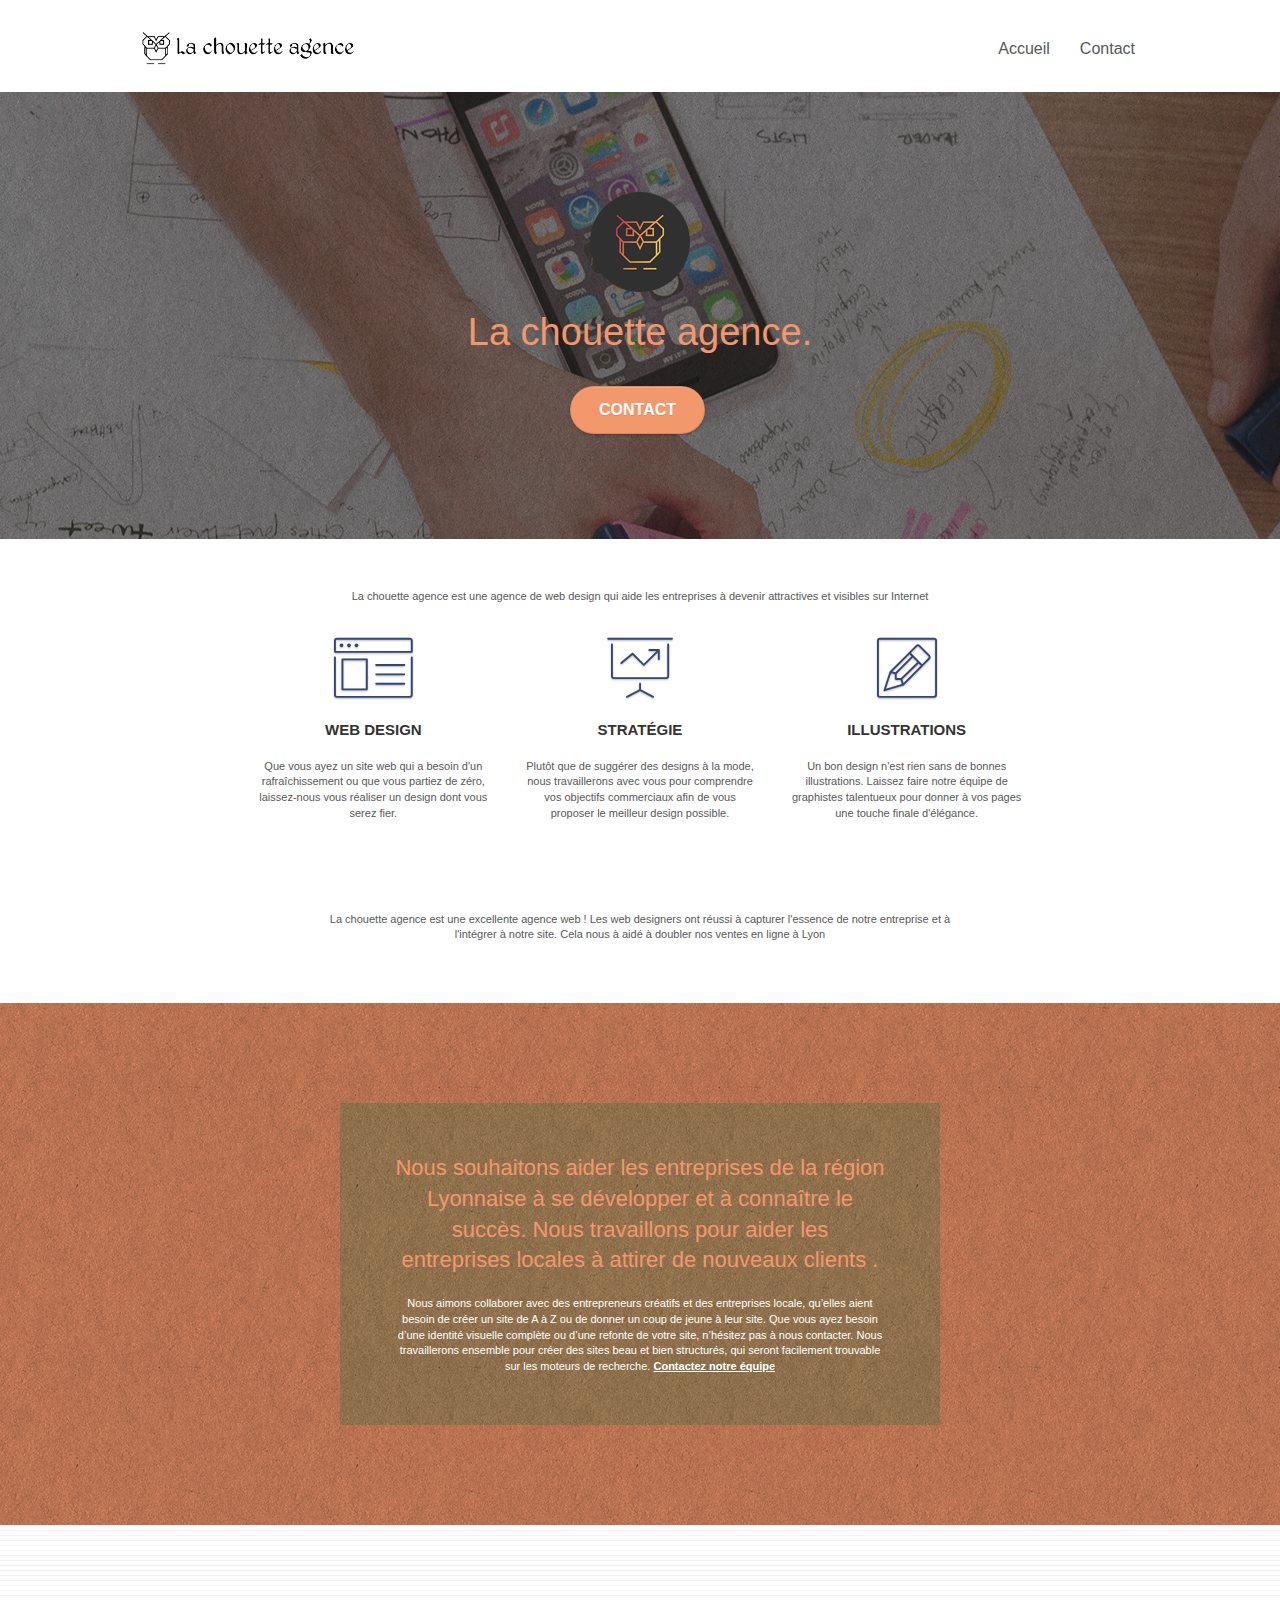
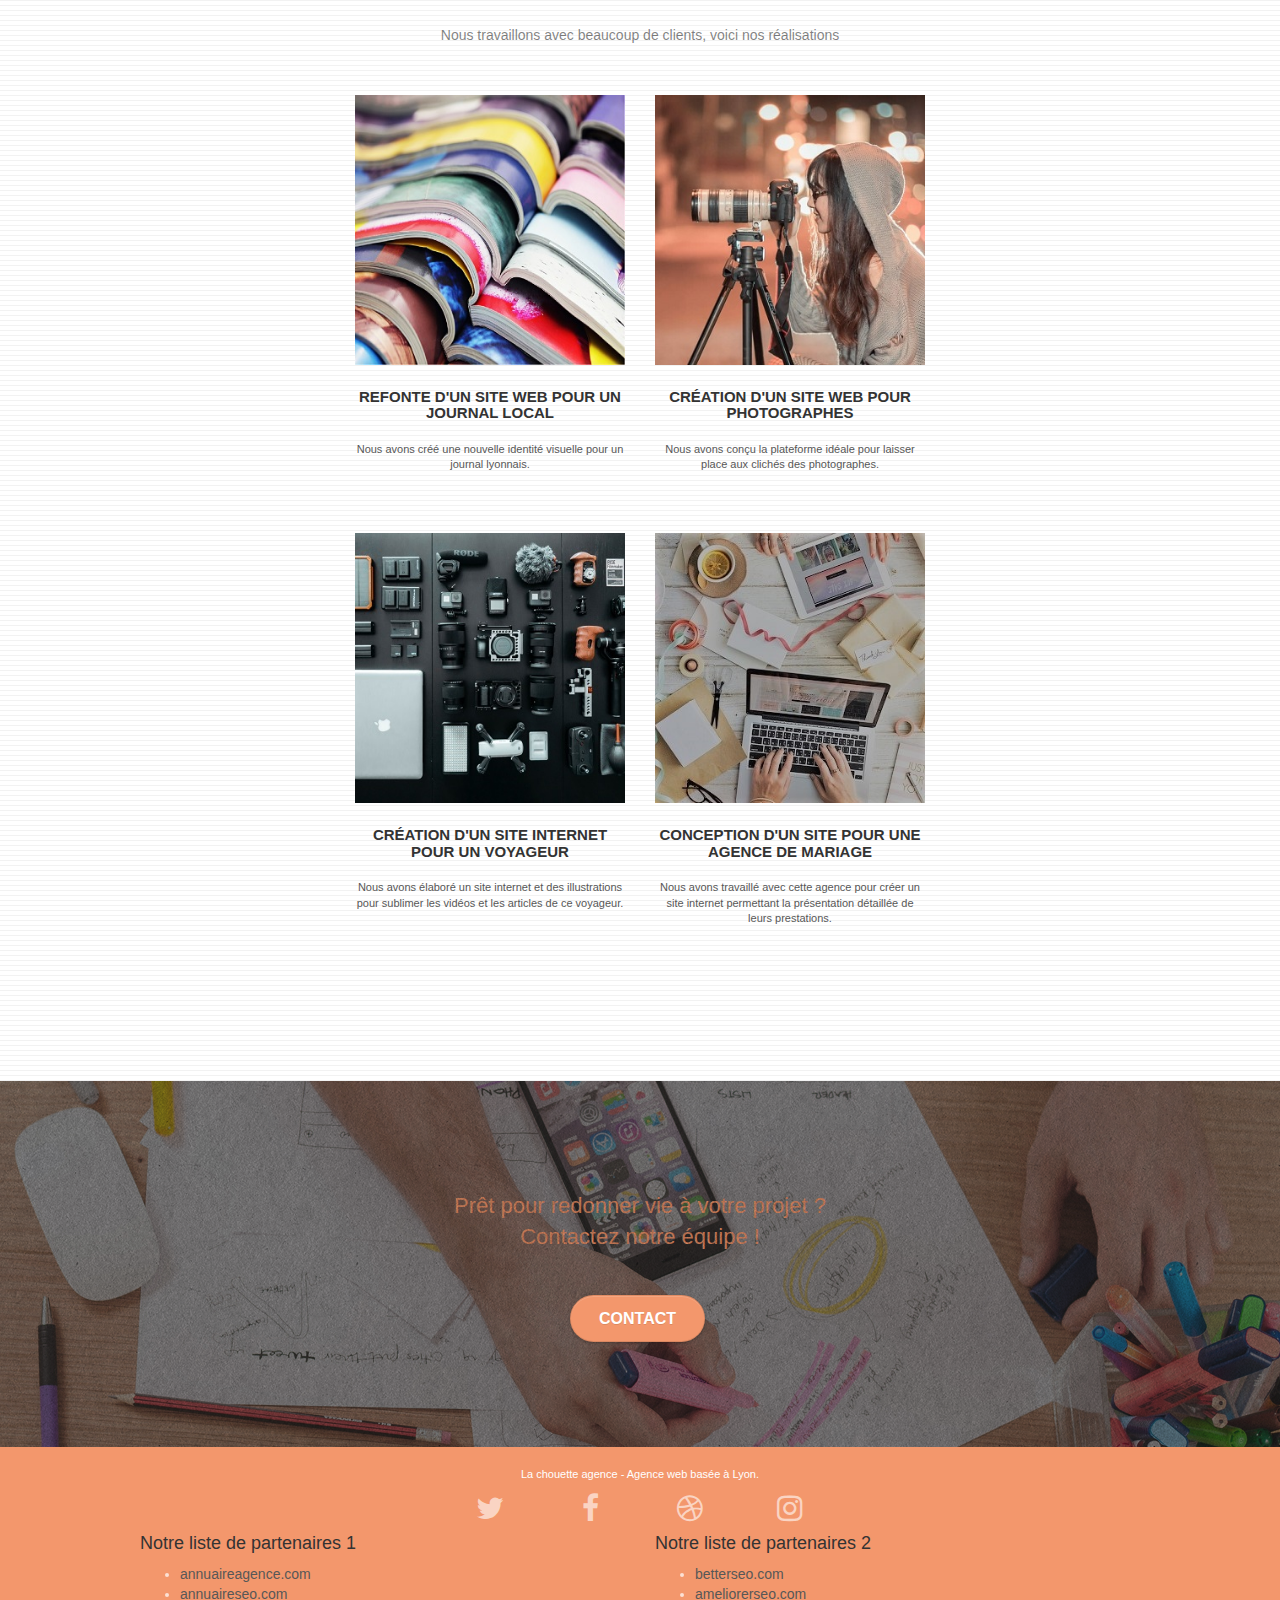
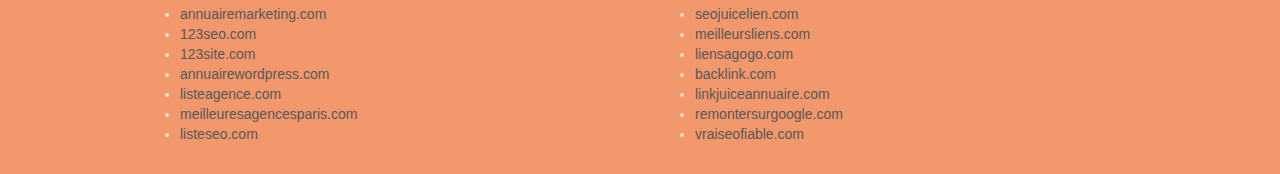
==== index.html @ ef8af29b "amelioration SEO balises + ajout liste améliorations" ====
<!doctype html>
<html lang="fr">
<head>
    <title>La Chouette Agence</title>
    <meta name="description" content="Un bon design n'est rien sans de bonnes illustrations. Laissez faire notre équipe de graphistes talentueux pour donner à vos pages une touche finale d'élégance.">
    <meta charset="utf-8">
    <meta name="keywords" content="seo, google, site web, site internet, agence design paris, agence design, agence design,agence design,agence design,agence design,agence design,agence design,agence design,agence design">
    
    <meta name="viewport" content="width=device-width, initial-scale=1.0, viewport-fit=cover">
    <link rel="shortcut icon" type="image/png" href="favicon.jpg">
    
	<script src="./js/jquery-2.1.0.js"></script>
	<script src="./js/bootstrap.js"></script>
	<script src="./js/blocs.js"></script>
	<script src="./js/jquery.touchSwipe.js" defer></script>
	<script src="./js/gmaps.js"></script>
    
    <link rel="stylesheet" type="text/css" href="./css/bootstrap.css">
	<link rel="stylesheet" type="text/css" href="style.css">
	<link rel="stylesheet" type="text/css" href="./css/font-awesome.css">
	<link rel="stylesheet" type="text/css" href="./css/et-line.css">
        
<!-- Analytics -->
 
<!-- Analytics END -->
    
</head>
<body>
<!-- Principal conteneur -->
    <div class="page-container">
    
<!-- bloc-0 -->
       
        <header class="bloc bgc-white l-bloc" id="bloc-0">
	        <div class="container bloc-sm">
		        <nav class="navbar row">
			        <div class="navbar-header">
				        <a class="navbar-brand" href="index.html"><img src="img/la-chouette-agence.png" alt="logo et titre La Chouette Agence" height="40"/></a>
				        <button id="nav-toggle" type="button" class="ui-navbar-toggle navbar-toggle" data-toggle="collapse" data-target=".navbar-1">
					        <span class="sr-only">Toggle navigation</span><span class="icon-bar"></span><span class="icon-bar"></span><span class="icon-bar"></span>
                        </button>
			        </div>
			        <div class="collapse navbar-collapse navbar-1 special-dropdown-nav">
				        <ul class="site-navigation nav navbar-nav">
					        <li><a href="index.html">Accueil</a></li>
					        <li><a href="contact.html">Contact</a></li>
				        </ul>
			        </div>
		        </nav>
	        </div>
        </header>      
        
<!-- bloc-0 END -->

<!-- bloc-1-presentation -->
        <div class="bloc bgc-dark-slate-blue bg-banniere d-bloc bg-t-edge bloc-bg-texture texture-paper b-parallax">
	        <div class="container bloc-lg">
		        <div class="row tight-width-whitespace">
			        <div class="col-sm-12">
				        <img src="img/logo.png" class="center-block image-resize-mode" width="100" alt="La chouette agence logo" />
				        <h1 class="text-center hero-bloc-text tc-white ">La chouette agence.</h1>
				    <div class="text-center">
					    <a href="contact.html" class="btn btn-lg btn-clean btn-rd cta-hero btn-atomic-tangerine" id="cta-hero">Contact</a>
				    </div>
			        </div>
		        </div>
	        </div>
        </div>
<!-- bloc-1-presentation END -->

<!-- bloc-2-services -->
        <div class="bloc bgc-white l-bloc" id="bloc-2-services">
	        <div class="container bloc-md">
		        <div class="row">
			        <div class="col-sm-12 text-center">
				        <p>La chouette agence est une agence de web design qui aide les entreprises à devenir attractives et visibles sur Internet</p>
			        </div>
		        </div>
		        <div class="row voffset-lg med-width-whitespace">
			        <div class="col-sm-4">
				        <div class="text-center">
					        <span class="et-icon-browser sm-shadow icon-dark-slate-blue icons icon-lg"></span>
				        </div>
				            <h3 class="mg-md text-center">Web design</h3>
				            <p class="text-center ">Que vous ayez un site web qui a besoin d'un rafraîchissement ou que vous partiez de zéro, laissez-nous vous réaliser un design dont vous serez fier.</p>
			        </div>
			        <div class="col-sm-4">
				        <div class="text-center">
					        <span class="et-icon-presentation sm-shadow icon-dark-slate-blue icons icon-lg"></span>
				        </div>
				            <h3 class="mg-md text-center">Stratégie</h3>
				            <p class="text-center ">Plutôt que de suggérer des designs à la mode, nous travaillerons avec vous pour comprendre vos objectifs commerciaux afin de vous proposer le meilleur design possible.</p>
			        </div>
			        <div class="col-sm-4">
				        <div class="text-center">
					        <span class="et-icon-edit sm-shadow icon-dark-slate-blue icons icon-lg"></span>
				        </div>
				        <h3 class="mg-md text-center">Illustrations</h3>
				            <p class="text-center ">Un bon design n'est rien sans de bonnes illustrations. Laissez faire notre équipe de graphistes talentueux pour donner à vos pages une touche finale d'élégance.</p>
			        </div>
		        </div>
		        <div class="row voffset-lg voffset">
			        <div class="col-xs-12 col-md-8 col-md-offset-2 text-center">
				        <p>La chouette agence est une excellente agence web ! Les web designers ont réussi à capturer l'essence de notre entreprise et à l'intégrer à notre site. Cela nous à aidé à doubler nos ventes en ligne à Lyon</p>
			        </div>
		        </div>
	        </div>
        </div>
<!-- bloc-2-services END -->

<!-- bloc-3-what-i-do -->
        <div class="bloc tc-white bgc-atomic-tangerine bg-presentation d-bloc bloc-bg-texture texture-paper b-parallax">
	        <div class="container bloc-lg">
		        <div class="row tight-width-whitespace black-background">
			        <div class="col-sm-12">
				        <h2 class="mg-md text-center tc-white">
					    Nous souhaitons aider les entreprises de la région Lyonnaise à se développer et à connaître le succès. Nous travaillons pour aider les entreprises locales à attirer de nouveaux clients .
				        </h2>
				        <p class="text-center white">
					    Nous aimons collaborer avec des entrepreneurs créatifs et des entreprises locale, qu’elles aient besoin de créer un site de A à Z ou de donner un coup de jeune à leur site. Que vous ayez besoin d’une identité visuelle complète ou d’une refonte de votre site, n’hésitez pas à nous contacter. Nous travaillerons ensemble pour créer des sites beau et bien structurés, qui seront facilement trouvable sur les moteurs de recherche. <a class="ltc-white bold-link" href="contact.html">Contactez notre équipe</a>
				        </p>
			        </div>
		        </div>
	        </div>
        </div>
<!-- bloc-3-what-i-do END -->

<!-- bloc-4-portfolio -->
        <div class="bloc bgc-white bg-lines-h2-bg bg-repeat l-bloc">
	        <div class="container bloc-lg">
		        <div class="row">
			         <div class="col-sm-12 text-center">
				        Nous travaillons avec beaucoup de clients, voici nos réalisations
			            </div>
		        </div>
		        <div class="row tight-width-whitespace portfolio-row">
			        <div class="col-sm-6">
				        <a href="#" data-lightbox="img/1.jpg" data-gallery-id="gallery-1" data-caption="Refonte d'un site web pour un journal local" data-frame="snapshot-lb"><img src="img/1.jpg" alt="paris web design logo agence web meilleure agence et refonte site web journal" class="img-responsive portfolio-thumb" /></a>
				        <h3 class="mg-md text-center">Refonte d'un site web pour un journal local</h3>
				        <p class="text-center">Nous avons créé une nouvelle identité visuelle pour un journal lyonnais.</p>
			        </div>
			        <div class="col-sm-6">
				        <a href="#" data-lightbox="img/2.jpg" data-gallery-id="gallery-1" data-caption="Création d'un site web pour photographes" data-frame="snapshot-lb"><img src="img/2.jpg" class="img-responsive portfolio-thumb" alt="paris web design logo agence web meilleure agence, Création d'un site web pour photographes" /></a>
				        <h3 class="mg-md text-center">Création d'un site web pour photographes</h3>
				        <p class="text-center">Nous avons conçu la plateforme idéale pour laisser place aux clichés des photographes.</p>
			        </div>
		        </div>
		        <div class="row tight-width-whitespace portfolio-row">
			        <div class="col-sm-6">
				        <a href="#" data-lightbox="img/3.bmp" data-gallery-id="gallery-1" data-caption="Création d'un site internet pour un voyageur" data-frame="snapshot-lb"><img src="img/3.jpg" class="img-responsive portfolio-thumb" alt="paris web design logo agence web meilleure agence, Création d'un site web pour voyageur"/></a>
				        <h3 class="mg-md text-center">Création d'un site internet pour un voyageur</h3>
				        <p class="text-center">Nous avons élaboré un site internet et des illustrations pour sublimer les vidéos et les articles de ce voyageur.</p>
			        </div>
			        <div class="col-sm-6">
				        <a href="#" data-lightbox="img/4.bmp" data-gallery-id="gallery-1" data-caption="Conception d'un site pour une agence de mariage" data-frame="snapshot-lb"><img src="img/4.jpg" class="img-responsive portfolio-thumb" alt="paris web design logo agence web meilleure agence, Création d'un site web pour agence de mariage" /></a>
				        <h3 class="mg-md text-center">Conception d'un site pour une agence de mariage</h3>
				        <p class="text-center">Nous avons travaillé avec cette agence pour créer un site internet permettant la présentation détaillée de leurs prestations.</p>
			        </div>
		        </div>
	        </div>
        </div>
<!-- bloc-4-portfolio END -->

<!-- bloc-5-cta -->
        <div class="bloc bgc-dark-slate-blue bg-banniere d-bloc bloc-bg-texture texture-paper" id="bloc-5-cta">
	        <div class="container bloc-lg">
		        <div class="row">
			        <h2 class="mg-md text-center tc-white">Prêt pour redonner vie à votre projet ?<br>Contactez notre équipe !</h2>
			        <div class="col-sm-12 text-center">
				        <a href="page2.html" class="btn btn-atomic-tangerine btn-clean btn-rd btn-lg cta-hero">Contact</a>
			        </div>
		        </div>
	        </div>
        </div>
<!-- bloc-5-cta END -->

<!-- Footer - bloc-8 -->
        <footer class="bloc bgc-atomic-tangerine d-bloc" id="bloc-8">
            <div class="container bloc-sm">
                <div class="row">
                    <div class="col-sm-12">
                        <p class="text-center white">La chouette agence - Agence web basée à Lyon.</p>
                        <div class="row row-no-gutters social">
                            <div class="col-sm-3">
                                <div class="text-center">
                                    <a class="social" href="index.html"><span class="fa fa-twitter icon-md"></span></a>
                                </div>
                            </div>
                            <div class="col-sm-3">
                                <div class="text-center">
                                    <a class="social" href="index.html"><span class="fa fa-facebook icon-md"></span></a>
                                </div>
                            </div>
                            <div class="col-sm-3">
                                <div class="text-center">
                                    <a class="social" href="index.html"><span class="fa fa-dribbble icon-md"></span></a>
                                </div>
                            </div>
                            <div class="col-sm-3">
                                <div class="text-center">
                                <a class="social" href="index.html"><span class="fa fa-instagram icon-md"></span></a>
                                </div>
                            </div>
                        </div>
                        <div class="row">
                            <div class="col-sm-6">
                                <h4>Notre liste de partenaires 1</h4>
                                <ul>
                                    <li><a href="annuaireagence.com">annuaireagence.com</a></li>
                                    <li><a href="annuaireseo.com">annuaireseo.com</a></li>
                                    <li><a href="annuairemarketing.com">annuairemarketing.com</a></li>
                                    <li><a href="123seoture.com">123seo.com</a></li>
                                    <li><a href="123site.com">123site.com</a></li>
                                    <li><a href="annuairewordpress.com">annuairewordpress.com</a></li>
                                    <li><a href="listeagence.com">listeagence.com</a></li>
                                    <li><a href="meilleuresagencesparis.com">meilleuresagencesparis.com</a></li>
                                    <li><a href="listeseo.com">listeseo.com</a></li>
                                </ul>
                            </div>
                            <div class="col-sm-6">
                                <h4>Notre liste de partenaires 2</h4>
                                <ul>
                                    <li><a href="betterseo.com">betterseo.com</a></li>
                                    <li><a href="ameliorerseo.com">ameliorerseo.com</a></li>
                                    <li><a href="seojuicelien.com">seojuicelien.com</a></li>
                                    <li><a href="meilleursliens.com">meilleursliens.com</a></li>
                                    <li><a href="liensagogo.com">liensagogo.com</a></li>
                                    <li><a href="backlink.com">backlink.com</a></li>
                                    <li><a href="linkjuiceannuaire.com">linkjuiceannuaire.com</a></li>
                                    <li><a href="remontersurgoogle.com">remontersurgoogle.com</a></li>
                                    <li><a href="vraiseofiable.com">vraiseofiable.com</a></li>
                                </ul>
                            </div>
                        </div>
                    </div>
                </div>
            </div>
        </footer>
<!-- Footer - bloc-8 END -->

    </div>
<!-- Principal conteneur END -->
    

</body>
</html>
---- style.css ----
body {
    margin: 0;
    padding: 0;
    background: #FFF;
    overflow-x: scroll;
    -webkit-font-smoothing: antialiased;
    -moz-osx-font-smoothing: grayscale;
}

a .button {
    transition: all .3s ease-in-out;
    outline: none!important;
}

a:hover {
    text-decoration: none;
    cursor: pointer;
}

#page-loading-blocs-notifaction {
    position: fixed;
    top: 0;
    bottom: 0;
    width: 100%;
    z-index: 100000;
    background: #FFFFFF url("img/pageload-spinner.gif") no-repeat center center;
}

.bloc {
    width: 100%;
    clear: both;
    background: 50% 50% no-repeat;
    padding: 0 50px;
    -webkit-background-size: cover;
    -moz-background-size: cover;
    -o-background-size: cover;
    background-size: cover;
    position: relative;
}

.bloc .container {
    padding-left: 0;
    padding-right: 0;
}

.bloc-lg {
    padding: 100px 50px;
}

.bloc-md {
    padding: 50px;
}

.bloc-sm {
    padding: 20px 50px;
}

.bg-center,
.bg-l-edge,
.bg-r-edge,
.bg-t-edge,
.bg-b-edge,
.bg-tl-edge,
.bg-bl-edge,
.bg-tr-edge,
.bg-br-edge,
.bg-repeat {
    -webkit-background-size: auto!important;
    -moz-background-size: auto!important;
    -o-background-size: auto!important;
    background-size: auto!important;
}

.bg-repeat {
    background: repeat;
}

.bg-t-edge {
    background: top no-repeat;
}

.bloc-bg-texture::before {
    content: "";
    background-size: 2px 2px;
    position: absolute;
    top: 0;
    bottom: 0;
    left: 0;
    right: 0;
}

.texture-paper::before {
    background: url("img/texture-paper.png");
    background-size: 280px 280px;
}

.b-parallax {
    background-attachment: fixed;
}

.d-bloc {
    color: rgba(255, 255, 255, .7);
}

.d-bloc button:hover {
    color: rgba(255, 255, 255, .9);
}

.d-bloc .icon-round,
.d-bloc .icon-square,
.d-bloc .icon-rounded,
.d-bloc .icon-semi-rounded-a,
.d-bloc .icon-semi-rounded-b {
    border-color: rgba(255, 255, 255, .9);
}

.d-bloc .divider-h span {
    border-color: rgba(255, 255, 255, .2);
}

.d-bloc .a-btn,
.d-bloc .navbar a,
.d-bloc .navbar-brand,
.d-bloc a .icon-sm,
.d-bloc a .icon-md,
.d-bloc a .icon-lg,
.d-bloc a .icon-xl,
.d-bloc h1 a,
.d-bloc h2 a,
.d-bloc h3 a,
.d-bloc h4 a,
.d-bloc h5 a,
.d-bloc h6 a,
.d-bloc p a {
    color: rgba(255, 255, 255, .6);
}

.d-bloc .a-btn:hover,
.d-bloc .navbar a:hover,
.d-bloc .navbar-brand:hover,
.d-bloc a:hover .icon-sm,
.d-bloc a:hover .icon-md,
.d-bloc a:hover .icon-lg,
.d-bloc a:hover .icon-xl,
.d-bloc h1 a:hover,
.d-bloc h2 a:hover,
.d-bloc h3 a:hover,
.d-bloc h4 a:hover,
.d-bloc h5 a:hover,
.d-bloc h6 a:hover,
.d-bloc p a:hover {
    color: rgba(255, 255, 255, 1);
}

.d-bloc .navbar-toggle .icon-bar {
    background: rgba(255, 255, 255, 1);
}

.d-bloc .btn-wire,
.d-bloc .btn-wire:hover {
    color: rgba(255, 255, 255, 1);
    border-color: rgba(255, 255, 255, 1);
}

.d-bloc .panel {
    color: rgba(0, 0, 0, .5);
}

.d-bloc .panel button:hover {
    color: rgba(0, 0, 0, .7);
}

.d-bloc .panel icon {
    border-color: rgba(0, 0, 0, .7);
}

.d-bloc .panel .divider-h span {
    border-color: rgba(0, 0, 0, .1);
}

.d-bloc .panel .a-btn {
    color: rgba(0, 0, 0, .6);
}

.d-bloc .panel .a-btn:hover {
    color: rgba(0, 0, 0, 1);
}

.d-bloc .panel .btn-wire,
.d-bloc .panel .btn-wire:hover {
    color: rgba(0, 0, 0, .7);
    border-color: rgba(0, 0, 0, .3);
}

.d-bloc .panel,
.l-bloc {
    color: rgba(0, 0, 0, .5);
}

.d-bloc .panel button:hover,
.l-bloc button:hover {
    color: rgba(0, 0, 0, .7);
}

.l-bloc .icon-round,
.l-bloc .icon-square,
.l-bloc .icon-rounded,
.l-bloc .icon-semi-rounded-a,
.l-bloc .icon-semi-rounded-b {
    border-color: rgba(0, 0, 0, .7);
}

.d-bloc .panel .divider-h span,
.l-bloc .divider-h span {
    border-color: rgba(0, 0, 0, .1);
}

.d-bloc .panel .a-btn,
.l-bloc .a-btn,
.l-bloc .navbar a,
.l-bloc .navbar-brand,
.l-bloc a .icon-sm,
.l-bloc a .icon-md,
.l-bloc a .icon-lg,
.l-bloc a .icon-xl,
.l-bloc h1 a,
.l-bloc h2 a,
.l-bloc h3 a,
.l-bloc h4 a,
.l-bloc h5 a,
.l-bloc h6 a,
.l-bloc p a {
    color: rgba(0, 0, 0, .6);
}

.d-bloc .panel .a-btn:hover,
.l-bloc .a-btn:hover,
.l-bloc .navbar a:hover,
.l-bloc .navbar-brand:hover,
.l-bloc a:hover .icon-sm,
.l-bloc a:hover .icon-md,
.l-bloc a:hover .icon-lg,
.l-bloc a:hover .icon-xl,
.l-bloc h1 a:hover,
.l-bloc h2 a:hover,
.l-bloc h3 a:hover,
.l-bloc h4 a:hover,
.l-bloc h5 a:hover,
.l-bloc h6 a:hover,
.l-bloc p a:hover {
    color: rgba(0, 0, 0, 1);
}

.l-bloc .navbar-toggle .icon-bar {
    color: rgba(0, 0, 0, .6);
}

.d-bloc .panel .btn-wire,
.d-bloc .panel .btn-wire:hover,
.l-bloc .btn-wire,
.l-bloc .btn-wire:hover {
    color: rgba(0, 0, 0, .7);
    border-color: rgba(0, 0, 0, .3);
}

.voffset {
    margin-top: 30px;
}

.voffset-lg {
    margin-top: 80px;
}

.row-no-gutters {
    margin-right: 0;
    margin-left: 0;
}

.row.row-no-gutters > [class^="col-"],
.row.row-no-gutters > [class*=" col-"] {
    padding-right: 0;
    padding-left: 0;
}

#bloc-1-hero h1 {
    font-size: 32px;
}

.navbar {
    margin-bottom: 0;
    z-index: 1;
}

.navbar-brand {
    height: auto;
    padding: 3px 15px;
    font-size: 25px;
    font-weight: normal;
    font-weight: 600;
    line-height: 44px;
}

.navbar-brand img {
    max-height: 200px;
    margin: 0 5px 0 0;
    display: inline;
}

.navbar-brand img[src$=svg] {
    min-width: 100px;
}

.nav-center .navbar-brand img {
    margin: 0;
}

.navbar .nav {
    padding-top: 2px;
    margin-right: -16px;
    float: right;
    z-index: 1;
}

.nav > li {
    float: left;
    margin-top: 4px;
    font-size: 16px;
}

.navbar-nav .open .dropdown-menu > li > a {
    text-align: inherit;
}

.nav > li a:hover,
.nav > li a:focus {
    background: transparent;
}

.navbar-toggle {
    margin: 10px 10px 0 0;
    border: 0px;
}

.navbar-toggle:hover {
    background: transparent!important;
}

.navbar-toggle .icon-bar {
    background-color: rgba(0, 0, 0, .5);
    width: 26px;
}

.nav-invert .navbar .nav {
    float: left;
}

.nav-invert .navbar-header,
.nav-invert .navbar-brand {
    float: right;
    position: relative;
    z-index: 2;
}

@media (min-width: 768px) {
    .site-navigation {
        position: absolute;
        top: 50%;
        right: 20px;
        transform: translate(0, -50%);
        -webkit-transform: translateY(-50%);
    }
    .nav > li .dropdown-menu a,
    .nav > li .dropdown-menu a:hover {
        color: #484848;
    }
    .nav-invert .site-navigation {
        left: 0;
        right: 0;
    }
    .nav-center {
        text-align: center;
    }
    .nav-center .navbar-header {
        width: 100%;
    }
    .nav-center .navbar-header,
    .nav-center .navbar-brand,
    .nav-center .nav > li {
        float: none;
        display: inline-block;
    }
    .nav-center .site-navigation {
        position: relative;
        width: 100%;
        right: 0;
        margin-right: 0px;
        margin-top: 20px;
    }
    .nav-center.mini-nav .navbar-toggle {
        float: none;
        margin: 10px auto 0;
    }
}

.nav > li > .dropdown a {
    background: none!important;
    display: block;
    padding: 14px 15px;
}

nav .caret {
    margin: 0 5px;
}

.dropdown-menu .dropdown-menu {
    top: -8px;
    left: 100%;
}

.dropdown-menu .dropmenu-flow-right {
    top: 100%;
    left: 0;
    margin-left: -1px;
    border-top-left-radius: 0;
    border-top-right-radius: 0;
}

.dropdown-menu .dropdown span {
    border: 4px solid black;
    border-top-color: transparent;
    border-right-color: transparent;
    border-bottom-color: transparent;
    margin: 6px -5px 0 0!important;
    float: right;
}

.mg-md {
    margin-top: 10px;
    margin-bottom: 20px;
}

.mg-lg {
    margin-top: 10px;
    margin-bottom: 40px;
}

.btn {
    margin: 0 5px 5px 0;
}

.btn.pull-right {
    margin: 0 0 5px 5px;
}

.btn-d,
.btn-d:hover,
.btn-d:focus {
    color: #FFF;
    background: rgba(0, 0, 0, .3);
}

button {
    outline: none!important;
}

.btn-rd {
    border-radius: 40px;
}

.btn-clean {
    border: 1px solid rgba(0, 0, 0, .08);
    border-bottom-color: rgba(0, 0, 0, .1);
    text-shadow: 0 1px 0 rgba(0, 0, 1, .1);
    box-shadow: 0 1px 3px rgba(0, 0, 1, .25), inset 0 1px 0 0 rgba(255, 255, 255, .15);
}

.icon-md {
    font-size: 30px!important;
}

.icon-lg {
    font-size: 60px!important;
}

.sm-shadow {
    text-shadow: 0 1px 2px rgba(0, 0, 0, .3);
}

.panel-sq,
.panel-sq .panel-heading,
.panel-sq .panel-footer {
    border-radius: 0;
}

.panel-rd {
    border-radius: 30px;
}

.panel-rd .panel-heading {
    border-radius: 29px 29px 0 0;
}

.panel-rd .panel-footer {
    border-radius: 0 0 29px 29px;
}

.form-control {
    border-color: rgba(0, 0, 0, .1);
    box-shadow: none;
}

.scrollToTop {
    width: 40px;
    height: 40px;
    position: fixed;
    bottom: 20px;
    right: 20px;
    opacity: 0;
    z-index: 500;
    transition: all .3s ease-in-out;
}

.scrollToTop span {
    margin-top: 6px;
}

.showScrollTop {
    font-size: 14px;
    opacity: 1;
}

a[data-lightbox] {
    position: relative;
    display: block;
    text-align: center;
}

a[data-lightbox]:hover::before {
    content: "+";
    font-family: "HelveticaNeue-Light", "Helvetica Neue Light", "Helvetica Neue", Helvetica, Arial;
    font-size: 32px;
    width: 50px;
    height: 50px;
    margin-left: -25px;
    border-radius: 50%;
    background: rgba(0, 0, 0, .6);
    color: #FFF;
    font-weight: 100;
    z-index: 1;
    position: absolute;
    top: 50%;
    transform: translateY(-50%);
    -webkit-transform: translateY(-50%);
}

a[data-lightbox]:hover img {
    opacity: 0.6;
    -webkit-animation-fill-mode: none;
    animation-fill-mode: none;
}

#lightbox-modal {
    display: flex;
    align-items: center;
}

#lightbox-modal .modal-dialog {
    width: 90%;
    max-width: 900px;
    margin: 0 auto 0;
}

#lightbox-modal .modal-dialog img {
    max-height: 90vh;
    margin: 0 auto;
}

.lightbox-caption {
    padding: 20px;
    color: #FFF;
    background: rgba(0, 0, 0, .5);
    position: absolute;
    left: 15px;
    right: 15px;
    bottom: 5px;
}

.close-lightbox {
    color: #FFF;
    font-size: 30px;
    position: absolute;
    top: 20px;
    right: 20px;
    z-index: 20;
    background: rgba(0, 0, 0, .5);
    border: none;
    line-height: 30px;
    padding: 0 9px 5px;
    opacity: 0.3;
}

.close-lightbox:hover,
.next-lightbox:hover,
.prev-lightbox:hover {
    opacity: 1.0;
    color: #FFF;
}

.next-lightbox,
.prev-lightbox {
    font-size: 20px;
    color: rgba(255, 255, 255, .9);
    background: rgba(0, 0, 0, .5);
    transition: all .2s ease-in-out;
    position: absolute;
    top: 45%;
    z-index: 1;
    opacity: 0.4;
}

.next-lightbox {
    padding: 6px 8px 1px 13px;
    right: 25px;
}

.prev-lightbox {
    padding: 6px 13px 1px 10px;
    left: 25px;
}

.snapshot-lb .modal-body {
    padding-bottom: 45px;
}

.snapshot-lb .lightbox-caption {
    padding: 0;
    color: rgba(0, 0, 0, .5);
    background: none;
}

h1,
h2,
h3,
h4,
h5,
h6,
p,
label,
.btn,
a {
    font-family: "helvetica";
    font-weight: 400;
    color: #575757!important;
}

.container {
    max-width: 1000px;
}

.hero-bloc-text {
    font-size: 38px;
}

.hero-bloc-text-sub {
    font-size: 36px;
}

.statement-bloc-text {
    line-height: 26px;
    font-style: italic;
    font-size: 20px;
    text-align: center;
    font-weight: lighter;
    max-width: 520px;
    margin: auto auto auto auto;
}

p {
    font-size: 11px;
}

.tight-width-whitespace {
    max-width: 600px;
    margin: auto auto auto auto;
}

.h1 {
    font-size: 20px;
    font-family: "Open Sans";
}

.cta-hero {
    margin-top: 22px;
    color: #FFFFFF!important;
    text-transform: uppercase;
    padding: 12px 28px 12px 28px;
    font-size: 16px;
    font-weight: 700;
}

.social {
    max-width: 400px;
    margin: auto auto auto auto;
}

h2 {
    font-size: 22px;
    line-height: 1.4em;
}

h3 {
    font-size: 15px;
    text-transform: uppercase;
    font-weight: 700;
    color: #333333!important;
}

.med-width-whitespace {
    max-width: 800px;
    margin: auto auto auto auto;
    box-shadow: 0px 0px 0px #000000;
}

h1 {
    color: #333333!important;
}

h4 {
    color: #333333!important;
}

.icons {
    margin-bottom: 14px;
    margin-top: 24px;
}

.white {
    color: #FFFFFF!important;
}

.portfolio-thumb {
    margin-bottom: 24px;
}

.portfolio-row {
    margin-bottom: 44px;
    margin-top: 50px;
}

.avatar {
    box-shadow: 0px 4px 9px rgba(0, 0, 0, 0.3);
}

.black-background {
    background-color: rgba(165, 147, 99, 0.7);
    padding: 40px 40px 40px 40px;
}

.bold-link {
    font-weight: 900;
    text-decoration: underline!important;
}

.bgc-white {
    background-color: #FFFFFF;
}

.bgc-dark-slate-blue {
    background-color: #364577;
}

.bgc-atomic-tangerine {
    background-color: #F3976C;
}

.tc-white {
    color: #F3976C!important;
}

.btn-atomic-tangerine {
    background: #F3976C;
    color: #FFFFFF!important;
}

.btn-atomic-tangerine:hover {
    background: #c27956!important;
    color: #FFFFFF!important;
}

.ltc-white {
    color: #FFFFFF!important;
}

.ltc-white:hover {
    color: #cccccc!important;
}

.ltc-atomic-tangerine {
    color: #F3976C!important;
}

.ltc-atomic-tangerine:hover {
    color: #c27956!important;
}

.icon-dark-slate-blue {
    color: #364577!important;
    border-color: #364577!important;
}

.bg-dots-bg {
    background-image: url("img/dots-bg.png");
}

.bg-lines-h2-bg {
    background-image: url("img/lines-h2-bg.png");
}

.bg-banniere {
    background-image: url("img/la-chouette-agence-banniere.jpg");
}

.bg-presentation {
    background-image: url("img/image-de-presentation.bmp");
}

@media (max-width: 1024px) {
    .bloc {
        padding-left: 20px;
        padding-right: 20px;
    }
    .bloc.full-width-bloc,
    .bloc-tile-2.full-width-bloc .container,
    .bloc-tile-3.full-width-bloc .container,
    .bloc-tile-4.full-width-bloc .container {
        padding-left: 0;
        padding-right: 0;
    }
}

@media (max-width: 992px) and (min-width: 768px) {
    .navbar .nav {
        max-width: 80%
    }
    .nav-center.navbar .nav {
        max-width: 100%
    }
}

@media only screen and (min-device-width: 768px) and (max-device-width: 1024px) and (orientation: landscape) {
    .b-parallax {
        background-attachment: scroll;
    }
}

@media only screen and (min-device-width: 1024px) and (max-device-width: 1366px) and (-webkit-min-device-pixel-ratio: 1.5) {
    .b-parallax {
        background-attachment: scroll;
    }
}

@media (max-width: 991px) {
    .container {
        width: 100%;
    }
    .b-parallax {
        background-attachment: scroll;
    }
    .page-container,
    #hero-bloc {
        overflow-x: hidden;
        position: relative;
    }
    .bloc {
        padding-left: constant(safe-area-inset-left);
        padding-right: constant(safe-area-inset-right);
    }
    .bloc-group,
    .bloc-group .bloc {
        display: block;
        width: 100%;
    }
    .bloc-fill-screen .fill-bloc-top-edge,
    .bloc-fill-screen .fill-bloc-bottom-edge {
        padding: 0 20px;
        padding-left: constant(safe-area-inset-left);
        padding-right: constant(safe-area-inset-right);
    }
}

@media (max-width: 767px) {
    .page-container {
        overflow-x: hidden;
        position: relative;
    }
    h1,
    h2,
    h3,
    h4,
    h5,
    h6,
    p,
    #disqus_thread {
        padding-left: 10px!important;
        padding-right: 10px!important;
    }
    .b-parallax {
        background-attachment: scroll;
    }
    .navbar .nav {
        padding-top: 0;
        border-top: 1px solid rgba(0, 0, 0, .2);
        float: none!important;
    }
    .navbar.row {
        margin-left: 0;
        margin-right: 0;
    }
    .site-navigation {
        position: inherit;
        transform: none;
        -webkit-transform: none;
        -ms-transform: none;
    }
    .nav > li {
        margin-top: 0;
        border-bottom: 1px solid rgba(0, 0, 0, .1);
        background: rgba(0, 0, 0, .05);
        text-align: left;
        padding-left: 15px;
        width: 100%;
    }
    .nav > li:hover {
        background: rgba(0, 0, 0, .08);
    }
    .dropdown .dropdown a .caret {
        float: none;
        margin: 5px 0 0 10px!important;
        border: 4px solid black;
        border-bottom-color: transparent;
        border-right-color: transparent;
        border-left-color: transparent;
    }
    #hero-bloc .navbar .nav {
        background: rgba(0, 0, 0, .8);
    }
    #hero-bloc .navbar .nav a {
        color: rgba(255, 255, 255, .6);
    }
    .hero {
        padding: 50px 0;
    }
    .hero-nav {
        left: -1px;
        right: -1px;
    }
    .navbar-collapse {
        padding: 0;
        overflow-x: hidden;
        -webkit-box-shadow: none;
        box-shadow: none;
    }
    .navbar-brand img {
        max-height: 40px;
        width: auto;
    }
    .nav-invert .navbar-header {
        float: none;
        width: 100%;
    }
    .nav-invert .navbar-toggle {
        float: left;
        margin-left: 10px;
    }
    .bloc {
        padding-left: 0;
        padding-right: 0;
    }
    .bloc-xxl,
    .bloc-xl,
    .bloc-lg {
        padding: 40px 0;
    }
    .bloc-sm,
    .bloc-md {
        padding-left: 0;
        padding-right: 0;
    }
    .bloc-tile-2 .container,
    .bloc-tile-3 .container,
    .bloc-tile-4 .container,
    .bloc-fill-screen .fill-bloc-top-edge,
    .bloc-fill-screen .fill-bloc-bottom-edge {
        padding-left: 0;
        padding-right: 0;
    }
    .a-block {
        padding: 0 10px;
    }
    .btn-dwn {
        display: none;
    }
    .voffset {
        margin-top: 5px;
    }
    .voffset-md {
        margin-top: 20px;
    }
    .voffset-lg {
        margin-top: 30px;
    }
    form {
        padding: 5px;
    }
    .close-lightbox {
        display: inline-block;
    }
    .blocsapp-device-iphone5 {
        background-size: 216px 425px;
        padding-top: 60px;
        width: 216px;
        height: 425px;
    }
    .blocsapp-device-iphone5 img {
        width: 180px;
        height: 320px;
    }
}

@media (max-width: 400px) {
    .bloc {
        padding-left: 0;
        padding-right: 0;
    }
}

@media (max-width: 767px) {
    .bloc-mob-center-text {
        text-align: center;
    }
}
---- css/et-line.css ----
@font-face {
    font-family: et-line;
    src: url(../fonts/et-line.eot);
    src: url(../fonts/et-line.eot?#iefix) format('embedded-opentype'), url(../fonts/et-line.woff) format('woff'), url(../fonts/et-line.ttf) format('truetype'), url(../fonts/et-line.svg#et-line) format('svg');
    font-weight: 400;
    font-style: normal
}

.et-icon-adjustments,
.et-icon-alarmclock,
.et-icon-anchor,
.et-icon-aperture,
.et-icon-attachment,
.et-icon-bargraph,
.et-icon-basket,
.et-icon-beaker,
.et-icon-bike,
.et-icon-book-open,
.et-icon-briefcase,
.et-icon-browser,
.et-icon-calendar,
.et-icon-camera,
.et-icon-caution,
.et-icon-chat,
.et-icon-circle-compass,
.et-icon-clipboard,
.et-icon-clock,
.et-icon-cloud,
.et-icon-compass,
.et-icon-desktop,
.et-icon-dial,
.et-icon-document,
.et-icon-documents,
.et-icon-download,
.et-icon-dribbble,
.et-icon-edit,
.et-icon-envelope,
.et-icon-expand,
.et-icon-facebook,
.et-icon-flag,
.et-icon-focus,
.et-icon-gears,
.et-icon-genius,
.et-icon-gift,
.et-icon-global,
.et-icon-globe,
.et-icon-googleplus,
.et-icon-grid,
.et-icon-happy,
.et-icon-hazardous,
.et-icon-heart,
.et-icon-hotairballoon,
.et-icon-hourglass,
.et-icon-key,
.et-icon-laptop,
.et-icon-layers,
.et-icon-lifesaver,
.et-icon-lightbulb,
.et-icon-linegraph,
.et-icon-linkedin,
.et-icon-lock,
.et-icon-magnifying-glass,
.et-icon-map,
.et-icon-map-pin,
.et-icon-megaphone,
.et-icon-mic,
.et-icon-mobile,
.et-icon-newspaper,
.et-icon-notebook,
.et-icon-paintbrush,
.et-icon-paperclip,
.et-icon-pencil,
.et-icon-phone,
.et-icon-picture,
.et-icon-pictures,
.et-icon-piechart,
.et-icon-presentation,
.et-icon-pricetags,
.et-icon-printer,
.et-icon-profile-female,
.et-icon-profile-male,
.et-icon-puzzle,
.et-icon-quote,
.et-icon-recycle,
.et-icon-refresh,
.et-icon-ribbon,
.et-icon-rss,
.et-icon-sad,
.et-icon-scissors,
.et-icon-scope,
.et-icon-search,
.et-icon-shield,
.et-icon-speedometer,
.et-icon-strategy,
.et-icon-streetsign,
.et-icon-tablet,
.et-icon-target,
.et-icon-telescope,
.et-icon-toolbox,
.et-icon-tools,
.et-icon-tools-2,
.et-icon-trophy,
.et-icon-tumblr,
.et-icon-twitter,
.et-icon-upload,
.et-icon-video,
.et-icon-wallet,
.et-icon-wine {
    font-family: et-line;
    speak: none;
    font-style: normal;
    font-weight: 400;
    font-variant: normal;
    text-transform: none;
    line-height: 1;
    -webkit-font-smoothing: antialiased;
    -moz-osx-font-smoothing: grayscale;
    display: inline-block
}

.et-icon-mobile:before {
    content: "\e000"
}

.et-icon-laptop:before {
    content: "\e001"
}

.et-icon-desktop:before {
    content: "\e002"
}

.et-icon-tablet:before {
    content: "\e003"
}

.et-icon-phone:before {
    content: "\e004"
}

.et-icon-document:before {
    content: "\e005"
}

.et-icon-documents:before {
    content: "\e006"
}

.et-icon-search:before {
    content: "\e007"
}

.et-icon-clipboard:before {
    content: "\e008"
}

.et-icon-newspaper:before {
    content: "\e009"
}

.et-icon-notebook:before {
    content: "\e00a"
}

.et-icon-book-open:before {
    content: "\e00b"
}

.et-icon-browser:before {
    content: "\e00c"
}

.et-icon-calendar:before {
    content: "\e00d"
}

.et-icon-presentation:before {
    content: "\e00e"
}

.et-icon-picture:before {
    content: "\e00f"
}

.et-icon-pictures:before {
    content: "\e010"
}

.et-icon-video:before {
    content: "\e011"
}

.et-icon-camera:before {
    content: "\e012"
}

.et-icon-printer:before {
    content: "\e013"
}

.et-icon-toolbox:before {
    content: "\e014"
}

.et-icon-briefcase:before {
    content: "\e015"
}

.et-icon-wallet:before {
    content: "\e016"
}

.et-icon-gift:before {
    content: "\e017"
}

.et-icon-bargraph:before {
    content: "\e018"
}

.et-icon-grid:before {
    content: "\e019"
}

.et-icon-expand:before {
    content: "\e01a"
}

.et-icon-focus:before {
    content: "\e01b"
}

.et-icon-edit:before {
    content: "\e01c"
}

.et-icon-adjustments:before {
    content: "\e01d"
}

.et-icon-ribbon:before {
    content: "\e01e"
}

.et-icon-hourglass:before {
    content: "\e01f"
}

.et-icon-lock:before {
    content: "\e020"
}

.et-icon-megaphone:before {
    content: "\e021"
}

.et-icon-shield:before {
    content: "\e022"
}

.et-icon-trophy:before {
    content: "\e023"
}

.et-icon-flag:before {
    content: "\e024"
}

.et-icon-map:before {
    content: "\e025"
}

.et-icon-puzzle:before {
    content: "\e026"
}

.et-icon-basket:before {
    content: "\e027"
}

.et-icon-envelope:before {
    content: "\e028"
}

.et-icon-streetsign:before {
    content: "\e029"
}

.et-icon-telescope:before {
    content: "\e02a"
}

.et-icon-gears:before {
    content: "\e02b"
}

.et-icon-key:before {
    content: "\e02c"
}

.et-icon-paperclip:before {
    content: "\e02d"
}

.et-icon-attachment:before {
    content: "\e02e"
}

.et-icon-pricetags:before {
    content: "\e02f"
}

.et-icon-lightbulb:before {
    content: "\e030"
}

.et-icon-layers:before {
    content: "\e031"
}

.et-icon-pencil:before {
    content: "\e032"
}

.et-icon-tools:before {
    content: "\e033"
}

.et-icon-tools-2:before {
    content: "\e034"
}

.et-icon-scissors:before {
    content: "\e035"
}

.et-icon-paintbrush:before {
    content: "\e036"
}

.et-icon-magnifying-glass:before {
    content: "\e037"
}

.et-icon-circle-compass:before {
    content: "\e038"
}

.et-icon-linegraph:before {
    content: "\e039"
}

.et-icon-mic:before {
    content: "\e03a"
}

.et-icon-strategy:before {
    content: "\e03b"
}

.et-icon-beaker:before {
    content: "\e03c"
}

.et-icon-caution:before {
    content: "\e03d"
}

.et-icon-recycle:before {
    content: "\e03e"
}

.et-icon-anchor:before {
    content: "\e03f"
}

.et-icon-profile-male:before {
    content: "\e040"
}

.et-icon-profile-female:before {
    content: "\e041"
}

.et-icon-bike:before {
    content: "\e042"
}

.et-icon-wine:before {
    content: "\e043"
}

.et-icon-hotairballoon:before {
    content: "\e044"
}

.et-icon-globe:before {
    content: "\e045"
}

.et-icon-genius:before {
    content: "\e046"
}

.et-icon-map-pin:before {
    content: "\e047"
}

.et-icon-dial:before {
    content: "\e048"
}

.et-icon-chat:before {
    content: "\e049"
}

.et-icon-heart:before {
    content: "\e04a"
}

.et-icon-cloud:before {
    content: "\e04b"
}

.et-icon-upload:before {
    content: "\e04c"
}

.et-icon-download:before {
    content: "\e04d"
}

.et-icon-target:before {
    content: "\e04e"
}

.et-icon-hazardous:before {
    content: "\e04f"
}

.et-icon-piechart:before {
    content: "\e050"
}

.et-icon-speedometer:before {
    content: "\e051"
}

.et-icon-global:before {
    content: "\e052"
}

.et-icon-compass:before {
    content: "\e053"
}

.et-icon-lifesaver:before {
    content: "\e054"
}

.et-icon-clock:before {
    content: "\e055"
}

.et-icon-aperture:before {
    content: "\e056"
}

.et-icon-quote:before {
    content: "\e057"
}

.et-icon-scope:before {
    content: "\e058"
}

.et-icon-alarmclock:before {
    content: "\e059"
}

.et-icon-refresh:before {
    content: "\e05a"
}

.et-icon-happy:before {
    content: "\e05b"
}

.et-icon-sad:before {
    content: "\e05c"
}

.et-icon-facebook:before {
    content: "\e05d"
}

.et-icon-twitter:before {
    content: "\e05e"
}

.et-icon-googleplus:before {
    content: "\e05f"
}

.et-icon-rss:before {
    content: "\e060"
}

.et-icon-tumblr:before {
    content: "\e061"
}

.et-icon-linkedin:before {
    content: "\e062"
}

.et-icon-dribbble:before {
    content: "\e063"
}
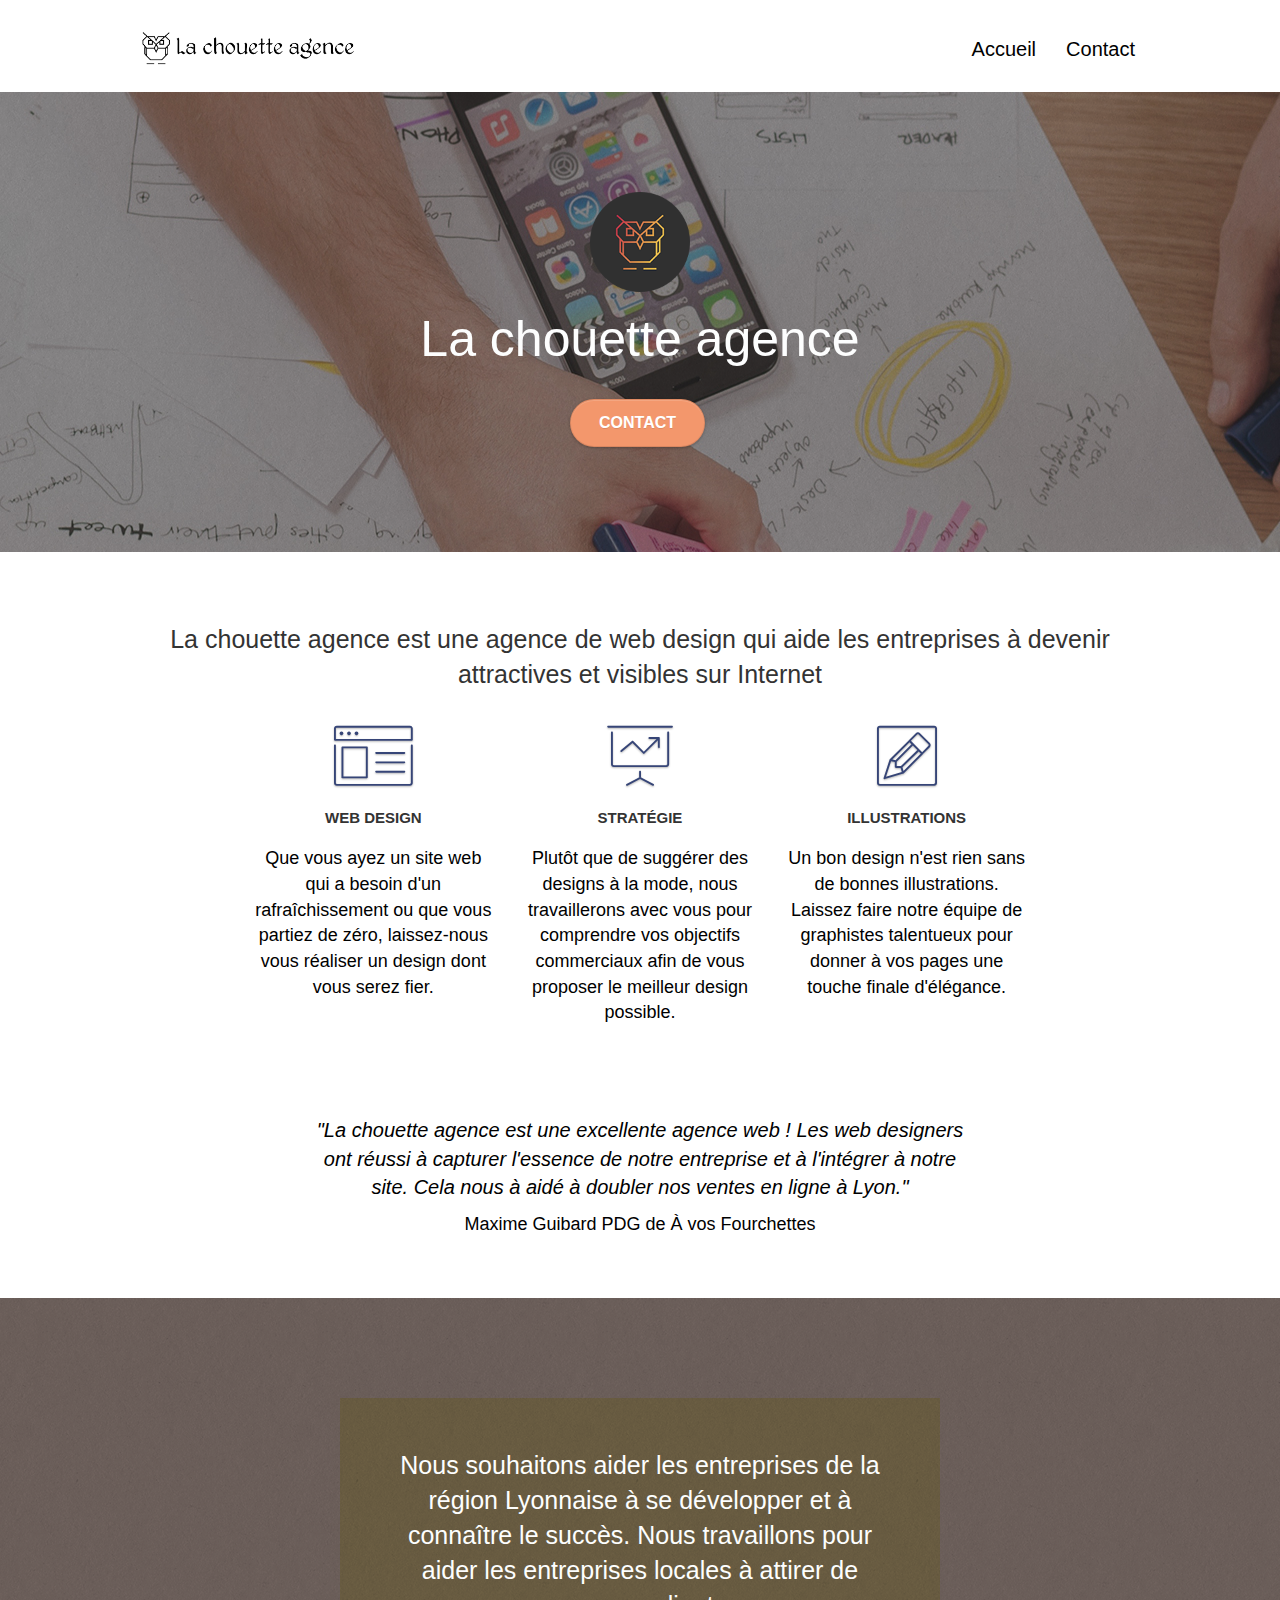
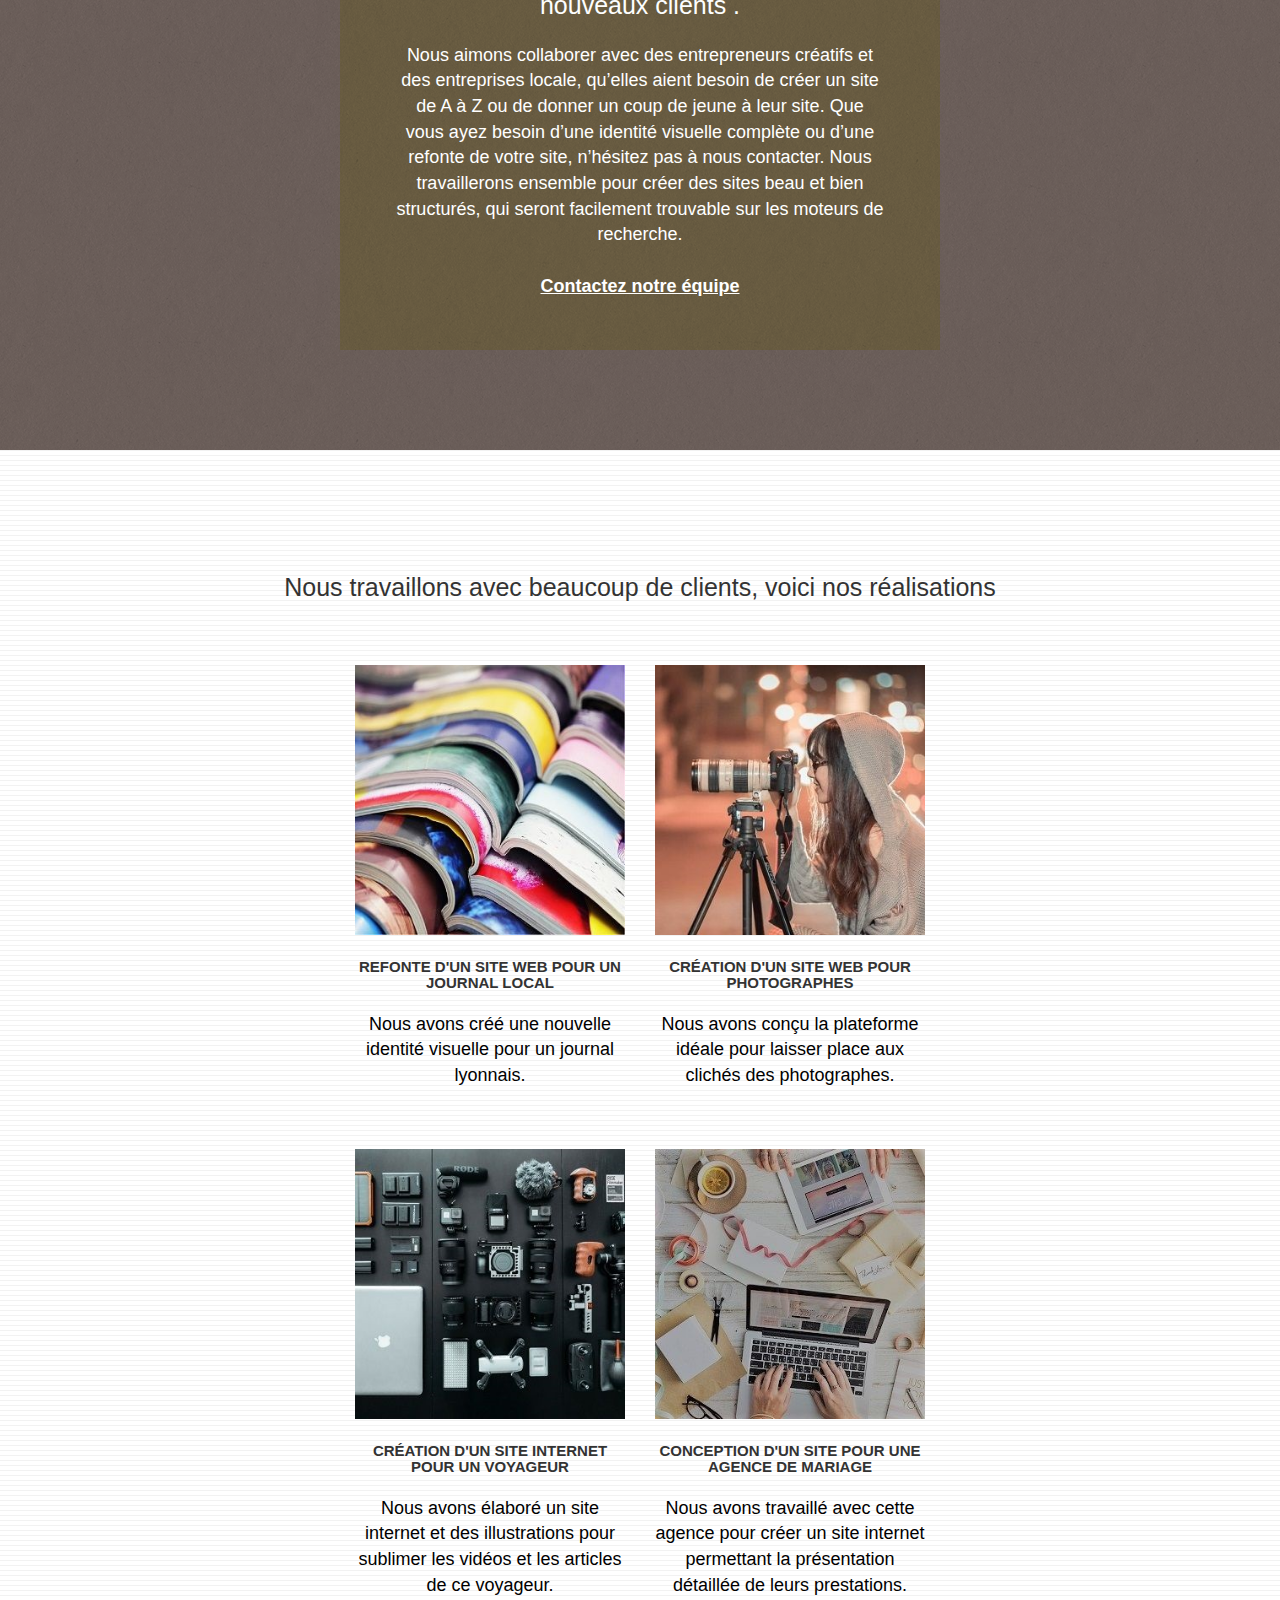
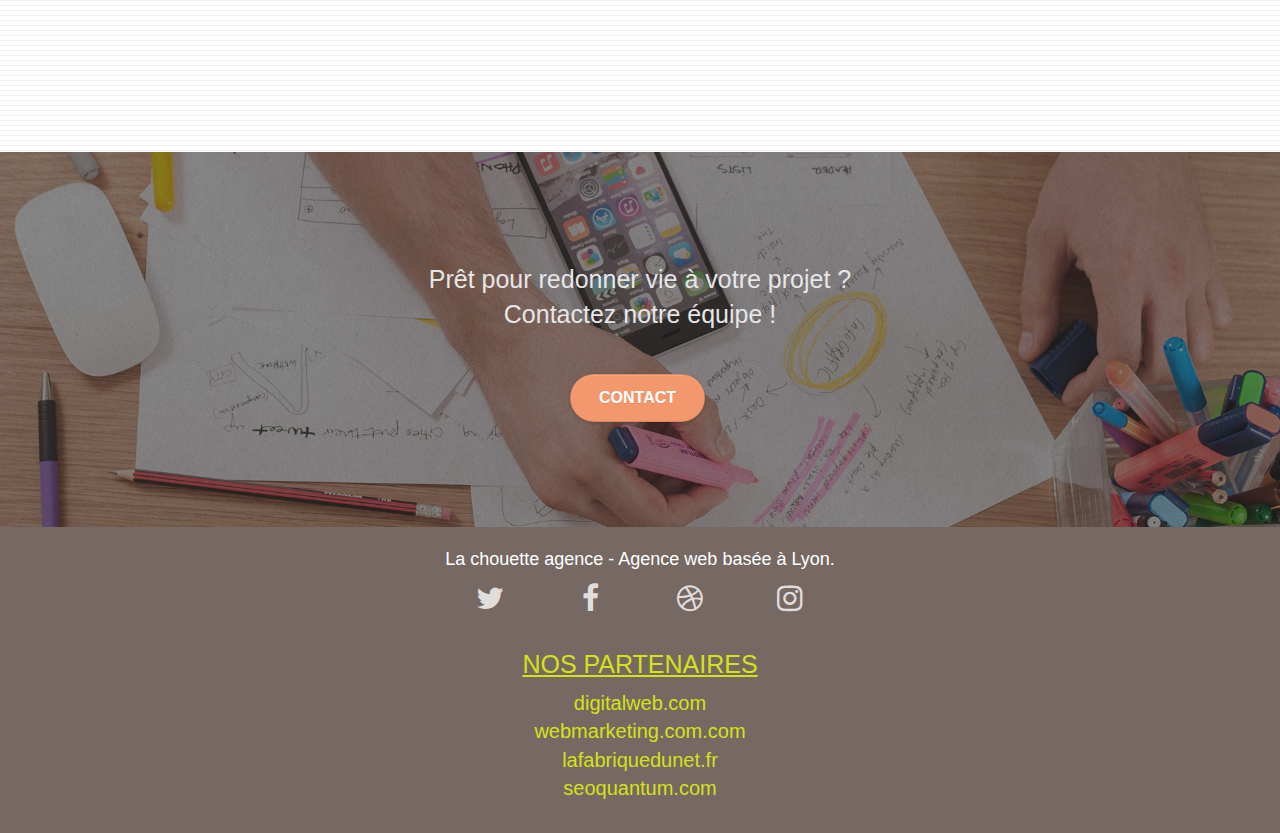
==== commit ab13958f: "minification js et css compression img correction css"" ====
--- a/index.html
+++ b/index.html
@@ -9,15 +9,15 @@
     <meta name="viewport" content="width=device-width, initial-scale=1.0, viewport-fit=cover">
     <link rel="shortcut icon" type="image/png" href="favicon.jpg">
     
-	<script src="./js/jquery-2.1.0.js"></script>
-	<script src="./js/bootstrap.js"></script>
-	<script src="./js/blocs.js"></script>
-	<script src="./js/jquery.touchSwipe.js" defer></script>
-	<script src="./js/gmaps.js"></script>
-    
-    <link rel="stylesheet" type="text/css" href="./css/bootstrap.css">
+	<script src="./js/jquery-2.1.0.min.js"></script>
+	<script src="./js/bootstrap.min.js"></script>
+	<script src="./js/blocs.min.js"></script>
+	<script src="./js/jquery.touchSwipe.min.js" defer></script>
+	<script src="./js/gmaps.min.js"></script>
+    
+    <link rel="stylesheet" type="text/css" href="./css/bootstrap.min.css">
 	<link rel="stylesheet" type="text/css" href="style.css">
-	<link rel="stylesheet" type="text/css" href="./css/font-awesome.css">
+	<link rel="stylesheet" type="text/css" href="./css/font-awesome.min.css">
 	<link rel="stylesheet" type="text/css" href="./css/et-line.css">
         
 <!-- Analytics -->
@@ -53,12 +53,12 @@
 <!-- bloc-0 END -->
 
 <!-- bloc-1-presentation -->
-        <div class="bloc bgc-dark-slate-blue bg-banniere d-bloc bg-t-edge bloc-bg-texture texture-paper b-parallax">
+        <div class="bloc bgc-dark-slate-blue bg-banniere d-bloc bg-t-edge bloc-bg-texture texture-paper b-parallax" id="bloc-1-hero">
 	        <div class="container bloc-lg">
 		        <div class="row tight-width-whitespace">
 			        <div class="col-sm-12">
 				        <img src="img/logo.png" class="center-block image-resize-mode" width="100" alt="La chouette agence logo" />
-				        <h1 class="text-center hero-bloc-text tc-white ">La chouette agence.</h1>
+				        <h1 class="text-center hero-bloc-text tc-white ">La chouette agence</h1>
 				    <div class="text-center">
 					    <a href="contact.html" class="btn btn-lg btn-clean btn-rd cta-hero btn-atomic-tangerine" id="cta-hero">Contact</a>
 				    </div>
@@ -73,7 +73,7 @@
 	        <div class="container bloc-md">
 		        <div class="row">
 			        <div class="col-sm-12 text-center">
-				        <p>La chouette agence est une agence de web design qui aide les entreprises à devenir attractives et visibles sur Internet</p>
+				        <h2>La chouette agence est une agence de web design qui aide les entreprises à devenir attractives et visibles sur Internet</h2>
 			        </div>
 		        </div>
 		        <div class="row voffset-lg med-width-whitespace">
@@ -101,7 +101,8 @@
 		        </div>
 		        <div class="row voffset-lg voffset">
 			        <div class="col-xs-12 col-md-8 col-md-offset-2 text-center">
-				        <p>La chouette agence est une excellente agence web ! Les web designers ont réussi à capturer l'essence de notre entreprise et à l'intégrer à notre site. Cela nous à aidé à doubler nos ventes en ligne à Lyon</p>
+				        <p class="review">"La chouette agence est une excellente agence web ! Les web designers ont réussi à capturer l'essence de notre entreprise et à l'intégrer à notre site. Cela nous à aidé à doubler nos ventes en ligne à Lyon."</p>
+				        <p>Maxime Guibard PDG de À vos Fourchettes</p>
 			        </div>
 		        </div>
 	        </div>
@@ -117,7 +118,8 @@
 					    Nous souhaitons aider les entreprises de la région Lyonnaise à se développer et à connaître le succès. Nous travaillons pour aider les entreprises locales à attirer de nouveaux clients .
 				        </h2>
 				        <p class="text-center white">
-					    Nous aimons collaborer avec des entrepreneurs créatifs et des entreprises locale, qu’elles aient besoin de créer un site de A à Z ou de donner un coup de jeune à leur site. Que vous ayez besoin d’une identité visuelle complète ou d’une refonte de votre site, n’hésitez pas à nous contacter. Nous travaillerons ensemble pour créer des sites beau et bien structurés, qui seront facilement trouvable sur les moteurs de recherche. <a class="ltc-white bold-link" href="contact.html">Contactez notre équipe</a>
+					    Nous aimons collaborer avec des entrepreneurs créatifs et des entreprises locale, qu’elles aient besoin de créer un site de A à Z ou de donner un coup de jeune à leur site. Que vous ayez besoin d’une identité visuelle complète ou d’une refonte de votre site, n’hésitez pas à nous contacter. Nous travaillerons ensemble pour créer des sites beau et bien structurés, qui seront facilement trouvable sur les moteurs de recherche. <br><br>
+                        <a class="ltc-white bold-link" href="contact.html">Contactez notre équipe</a>
 				        </p>
 			        </div>
 		        </div>
@@ -126,33 +128,33 @@
 <!-- bloc-3-what-i-do END -->
 
 <!-- bloc-4-portfolio -->
-        <div class="bloc bgc-white bg-lines-h2-bg bg-repeat l-bloc">
+        <div class="bloc bgc-white bg-lines-h2-bg bg-repeat l-bloc" id="bloc-4-portfolio">
 	        <div class="container bloc-lg">
 		        <div class="row">
 			         <div class="col-sm-12 text-center">
-				        Nous travaillons avec beaucoup de clients, voici nos réalisations
+				        <h2>Nous travaillons avec beaucoup de clients, voici nos réalisations</h2>
 			            </div>
 		        </div>
 		        <div class="row tight-width-whitespace portfolio-row">
 			        <div class="col-sm-6">
-				        <a href="#" data-lightbox="img/1.jpg" data-gallery-id="gallery-1" data-caption="Refonte d'un site web pour un journal local" data-frame="snapshot-lb"><img src="img/1.jpg" alt="paris web design logo agence web meilleure agence et refonte site web journal" class="img-responsive portfolio-thumb" /></a>
+				        <a href="#" data-lightbox="img/1-compressor.jpg" data-gallery-id="gallery-1" data-caption="Refonte d'un site web pour un journal local" data-frame="snapshot-lb"><img src="img/1-compressor.jpg" alt="la chouette agence refonte site web journal" class="img-responsive portfolio-thumb" /></a>
 				        <h3 class="mg-md text-center">Refonte d'un site web pour un journal local</h3>
 				        <p class="text-center">Nous avons créé une nouvelle identité visuelle pour un journal lyonnais.</p>
 			        </div>
 			        <div class="col-sm-6">
-				        <a href="#" data-lightbox="img/2.jpg" data-gallery-id="gallery-1" data-caption="Création d'un site web pour photographes" data-frame="snapshot-lb"><img src="img/2.jpg" class="img-responsive portfolio-thumb" alt="paris web design logo agence web meilleure agence, Création d'un site web pour photographes" /></a>
+				        <a href="#" data-lightbox="img/2-compressor.jpg" data-gallery-id="gallery-1" data-caption="Création d'un site web pour photographes" data-frame="snapshot-lb"><img src="img/2-compressor.jpg" class="img-responsive portfolio-thumb" alt="La Chouette Agence Création d'un site web pour photographes" /></a>
 				        <h3 class="mg-md text-center">Création d'un site web pour photographes</h3>
 				        <p class="text-center">Nous avons conçu la plateforme idéale pour laisser place aux clichés des photographes.</p>
 			        </div>
 		        </div>
 		        <div class="row tight-width-whitespace portfolio-row">
 			        <div class="col-sm-6">
-				        <a href="#" data-lightbox="img/3.bmp" data-gallery-id="gallery-1" data-caption="Création d'un site internet pour un voyageur" data-frame="snapshot-lb"><img src="img/3.jpg" class="img-responsive portfolio-thumb" alt="paris web design logo agence web meilleure agence, Création d'un site web pour voyageur"/></a>
+				        <a href="#" data-lightbox="img/3-compressor.jpg" data-gallery-id="gallery-1" data-caption="Création d'un site internet pour un voyageur" data-frame="snapshot-lb"><img src="img/3-compressor.jpg" class="img-responsive portfolio-thumb" alt="La Chouette Agence Création d'un site web pour voyageur"/></a>
 				        <h3 class="mg-md text-center">Création d'un site internet pour un voyageur</h3>
 				        <p class="text-center">Nous avons élaboré un site internet et des illustrations pour sublimer les vidéos et les articles de ce voyageur.</p>
 			        </div>
 			        <div class="col-sm-6">
-				        <a href="#" data-lightbox="img/4.bmp" data-gallery-id="gallery-1" data-caption="Conception d'un site pour une agence de mariage" data-frame="snapshot-lb"><img src="img/4.jpg" class="img-responsive portfolio-thumb" alt="paris web design logo agence web meilleure agence, Création d'un site web pour agence de mariage" /></a>
+				        <a href="#" data-lightbox="img/4-compressor.jpg" data-gallery-id="gallery-1" data-caption="Conception d'un site pour une agence de mariage" data-frame="snapshot-lb"><img src="img/4-compressor.jpg" class="img-responsive portfolio-thumb" alt="La Chouette Agence Création d'un site web pour agence de mariage" /></a>
 				        <h3 class="mg-md text-center">Conception d'un site pour une agence de mariage</h3>
 				        <p class="text-center">Nous avons travaillé avec cette agence pour créer un site internet permettant la présentation détaillée de leurs prestations.</p>
 			        </div>
@@ -165,9 +167,9 @@
         <div class="bloc bgc-dark-slate-blue bg-banniere d-bloc bloc-bg-texture texture-paper" id="bloc-5-cta">
 	        <div class="container bloc-lg">
 		        <div class="row">
-			        <h2 class="mg-md text-center tc-white">Prêt pour redonner vie à votre projet ?<br>Contactez notre équipe !</h2>
+			        <h2 class="mg-md text-center  tc-white ">Prêt pour redonner vie à votre projet ?<br>Contactez notre équipe !</h2>
 			        <div class="col-sm-12 text-center">
-				        <a href="page2.html" class="btn btn-atomic-tangerine btn-clean btn-rd btn-lg cta-hero">Contact</a>
+				        <a href="contact.html" class="btn btn-atomic-tangerine btn-clean btn-rd btn-lg cta-hero">Contact</a>
 			        </div>
 		        </div>
 	        </div>
@@ -203,32 +205,13 @@
                             </div>
                         </div>
                         <div class="row">
-                            <div class="col-sm-6">
-                                <h4>Notre liste de partenaires 1</h4>
+                            <div class="text-center col-sm-12">
+                                <h4>NOS PARTENAIRES</h4>
                                 <ul>
-                                    <li><a href="annuaireagence.com">annuaireagence.com</a></li>
-                                    <li><a href="annuaireseo.com">annuaireseo.com</a></li>
-                                    <li><a href="annuairemarketing.com">annuairemarketing.com</a></li>
-                                    <li><a href="123seoture.com">123seo.com</a></li>
-                                    <li><a href="123site.com">123site.com</a></li>
-                                    <li><a href="annuairewordpress.com">annuairewordpress.com</a></li>
-                                    <li><a href="listeagence.com">listeagence.com</a></li>
-                                    <li><a href="meilleuresagencesparis.com">meilleuresagencesparis.com</a></li>
-                                    <li><a href="listeseo.com">listeseo.com</a></li>
-                                </ul>
-                            </div>
-                            <div class="col-sm-6">
-                                <h4>Notre liste de partenaires 2</h4>
-                                <ul>
-                                    <li><a href="betterseo.com">betterseo.com</a></li>
-                                    <li><a href="ameliorerseo.com">ameliorerseo.com</a></li>
-                                    <li><a href="seojuicelien.com">seojuicelien.com</a></li>
-                                    <li><a href="meilleursliens.com">meilleursliens.com</a></li>
-                                    <li><a href="liensagogo.com">liensagogo.com</a></li>
-                                    <li><a href="backlink.com">backlink.com</a></li>
-                                    <li><a href="linkjuiceannuaire.com">linkjuiceannuaire.com</a></li>
-                                    <li><a href="remontersurgoogle.com">remontersurgoogle.com</a></li>
-                                    <li><a href="vraiseofiable.com">vraiseofiable.com</a></li>
+                                    <li><a href="https://www.digitaweb.com/">digitalweb.com</a></li>
+                                    <li><a href="https://www.webmarketing-com.com/">webmarketing.com.com</a></li>
+                                    <li><a href="https://www.lafabriquedunet.fr/">lafabriquedunet.fr</a></li>
+                                    <li><a href="https://www.seoquantum.com/">seoquantum.com</a></li>                                    
                                 </ul>
                             </div>
                         </div>
--- a/style.css
+++ b/style.css
@@ -7,14 +7,26 @@
     -moz-osx-font-smoothing: grayscale;
 }
 
+.review {
+    font-size: 20px;
+    font-style: italic;
+}
+
+ul {
+    padding-left: 0px;
+}
+
 a .button {
     transition: all .3s ease-in-out;
     outline: none!important;
 }
 
 a:hover {
-    text-decoration: none;
     cursor: pointer;
+}
+
+#bloc-8 a:hover {
+    color: #FFFFFF;
 }
 
 #page-loading-blocs-notifaction {
@@ -91,6 +103,7 @@
 
 .texture-paper::before {
     background: url("img/texture-paper.png");
+    opacity: 0.4;
     background-size: 280px 280px;
 }
 
@@ -132,7 +145,7 @@
 .d-bloc h5 a,
 .d-bloc h6 a,
 .d-bloc p a {
-    color: rgba(255, 255, 255, .6);
+    color: rgba(255, 255, 255, .8);
 }
 
 .d-bloc .a-btn:hover,
@@ -230,7 +243,7 @@
 .l-bloc h5 a,
 .l-bloc h6 a,
 .l-bloc p a {
-    color: rgba(0, 0, 0, .6);
+    color: rgba(0, 0, 0, 1);
 }
 
 .d-bloc .panel .a-btn:hover,
@@ -283,7 +296,7 @@
 }
 
 #bloc-1-hero h1 {
-    font-size: 32px;
+    font-size: 50px;
 }
 
 .navbar {
@@ -324,7 +337,7 @@
 .nav > li {
     float: left;
     margin-top: 4px;
-    font-size: 16px;
+    font-size: 20px;
 }
 
 .navbar-nav .open .dropdown-menu > li > a {
@@ -334,6 +347,7 @@
 .nav > li a:hover,
 .nav > li a:focus {
     background: transparent;
+    text-decoration: underline;
 }
 
 .navbar-toggle {
@@ -361,46 +375,7 @@
     z-index: 2;
 }
 
-@media (min-width: 768px) {
-    .site-navigation {
-        position: absolute;
-        top: 50%;
-        right: 20px;
-        transform: translate(0, -50%);
-        -webkit-transform: translateY(-50%);
-    }
-    .nav > li .dropdown-menu a,
-    .nav > li .dropdown-menu a:hover {
-        color: #484848;
-    }
-    .nav-invert .site-navigation {
-        left: 0;
-        right: 0;
-    }
-    .nav-center {
-        text-align: center;
-    }
-    .nav-center .navbar-header {
-        width: 100%;
-    }
-    .nav-center .navbar-header,
-    .nav-center .navbar-brand,
-    .nav-center .nav > li {
-        float: none;
-        display: inline-block;
-    }
-    .nav-center .site-navigation {
-        position: relative;
-        width: 100%;
-        right: 0;
-        margin-right: 0px;
-        margin-top: 20px;
-    }
-    .nav-center.mini-nav .navbar-toggle {
-        float: none;
-        margin: 10px auto 0;
-    }
-}
+
 
 .nav > li > .dropdown a {
     background: none!important;
@@ -641,16 +616,24 @@
 h1,
 h2,
 h3,
-h4,
 h5,
 h6,
 p,
 label,
 .btn,
-a {
+{
     font-family: "helvetica";
-    font-weight: 400;
-    color: #575757!important;
+    font-weight: 500;
+    color: #35362B!important;
+}
+
+footer a {
+    color: #D4E316;
+    font-size: 20px;
+}
+
+footer li {
+    list-style-type: none;
 }
 
 .container {
@@ -676,7 +659,9 @@
 }
 
 p {
-    font-size: 11px;
+    font-size: 18px;
+    font-weight: 500;
+    color: black;
 }
 
 .tight-width-whitespace {
@@ -684,10 +669,11 @@
     margin: auto auto auto auto;
 }
 
-.h1 {
-    font-size: 20px;
-    font-family: "Open Sans";
-}
+h1 {
+    font-size: 45px;
+    font-family: sans-serif;
+}
+
 
 .cta-hero {
     margin-top: 22px;
@@ -704,9 +690,13 @@
 }
 
 h2 {
-    font-size: 22px;
+    font-size: 25px;
     line-height: 1.4em;
-}
+    color: #333333;
+}
+
+
+
 
 h3 {
     font-size: 15px;
@@ -726,7 +716,10 @@
 }
 
 h4 {
-    color: #333333!important;
+    color: #D4E316;
+    text-decoration: underline;
+    margin-top: 35px;
+    font-size: 25px;
 }
 
 .icons {
@@ -747,12 +740,14 @@
     margin-top: 50px;
 }
 
+#portfolio img 
+
 .avatar {
     box-shadow: 0px 4px 9px rgba(0, 0, 0, 0.3);
 }
 
 .black-background {
-    background-color: rgba(165, 147, 99, 0.7);
+    background-color: rgba(115, 101, 69, 0.9);
     padding: 40px 40px 40px 40px;
 }
 
@@ -770,11 +765,11 @@
 }
 
 .bgc-atomic-tangerine {
-    background-color: #F3976C;
+    background-color: #766863;
 }
 
 .tc-white {
-    color: #F3976C!important;
+    color: #FDFEFE!important;
 }
 
 .btn-atomic-tangerine {
@@ -783,8 +778,8 @@
 }
 
 .btn-atomic-tangerine:hover {
-    background: #c27956!important;
-    color: #FFFFFF!important;
+    background: #FFFFFF!important;
+    color: #575757!important;
 }
 
 .ltc-white {
@@ -887,6 +882,55 @@
         padding-right: constant(safe-area-inset-right);
     }
 }
+
+@media (min-width: 768px) {
+    .site-navigation {
+        position: absolute;
+        top: 50%;
+        right: 20px;
+        transform: translate(0, -50%);
+        -webkit-transform: translateY(-50%);
+    }
+    .nav > li .dropdown-menu a,
+    .nav > li .dropdown-menu a:hover {
+        color: #484848;
+    }
+    .nav-invert .site-navigation {
+        left: 0;
+        right: 0;
+    }
+    .nav-center {
+        text-align: center;
+    }
+    .nav-center .navbar-header {
+        width: 100%;
+    }
+    .nav-center .navbar-header,
+    .nav-center .navbar-brand,
+    .nav-center .nav > li {
+        float: none;
+        display: inline-block;
+    }
+    .nav-center .site-navigation {
+        position: relative;
+        width: 100%;
+        right: 0;
+        margin-right: 0px;
+        margin-top: 20px;
+    }
+    .nav-center.mini-nav .navbar-toggle {
+        float: none;
+        margin: 10px auto 0;
+    }
+}
+
+@media (max-width: 400px) {
+    .bloc {
+        padding-left: 0;
+        padding-right: 0;
+    }
+    
+
 
 @media (max-width: 767px) {
     .page-container {
@@ -945,7 +989,7 @@
         background: rgba(0, 0, 0, .8);
     }
     #hero-bloc .navbar .nav a {
-        color: rgba(255, 255, 255, .6);
+        color: rgba(255, 255, 255, 1);
     }
     .hero {
         padding: 50px 0;
@@ -1027,15 +1071,13 @@
     }
 }
 
-@media (max-width: 400px) {
-    .bloc {
-        padding-left: 0;
-        padding-right: 0;
-    }
-}
-
+
+    
+
+/*
 @media (max-width: 767px) {
     .bloc-mob-center-text {
         text-align: center;
     }
-}+}
+  */  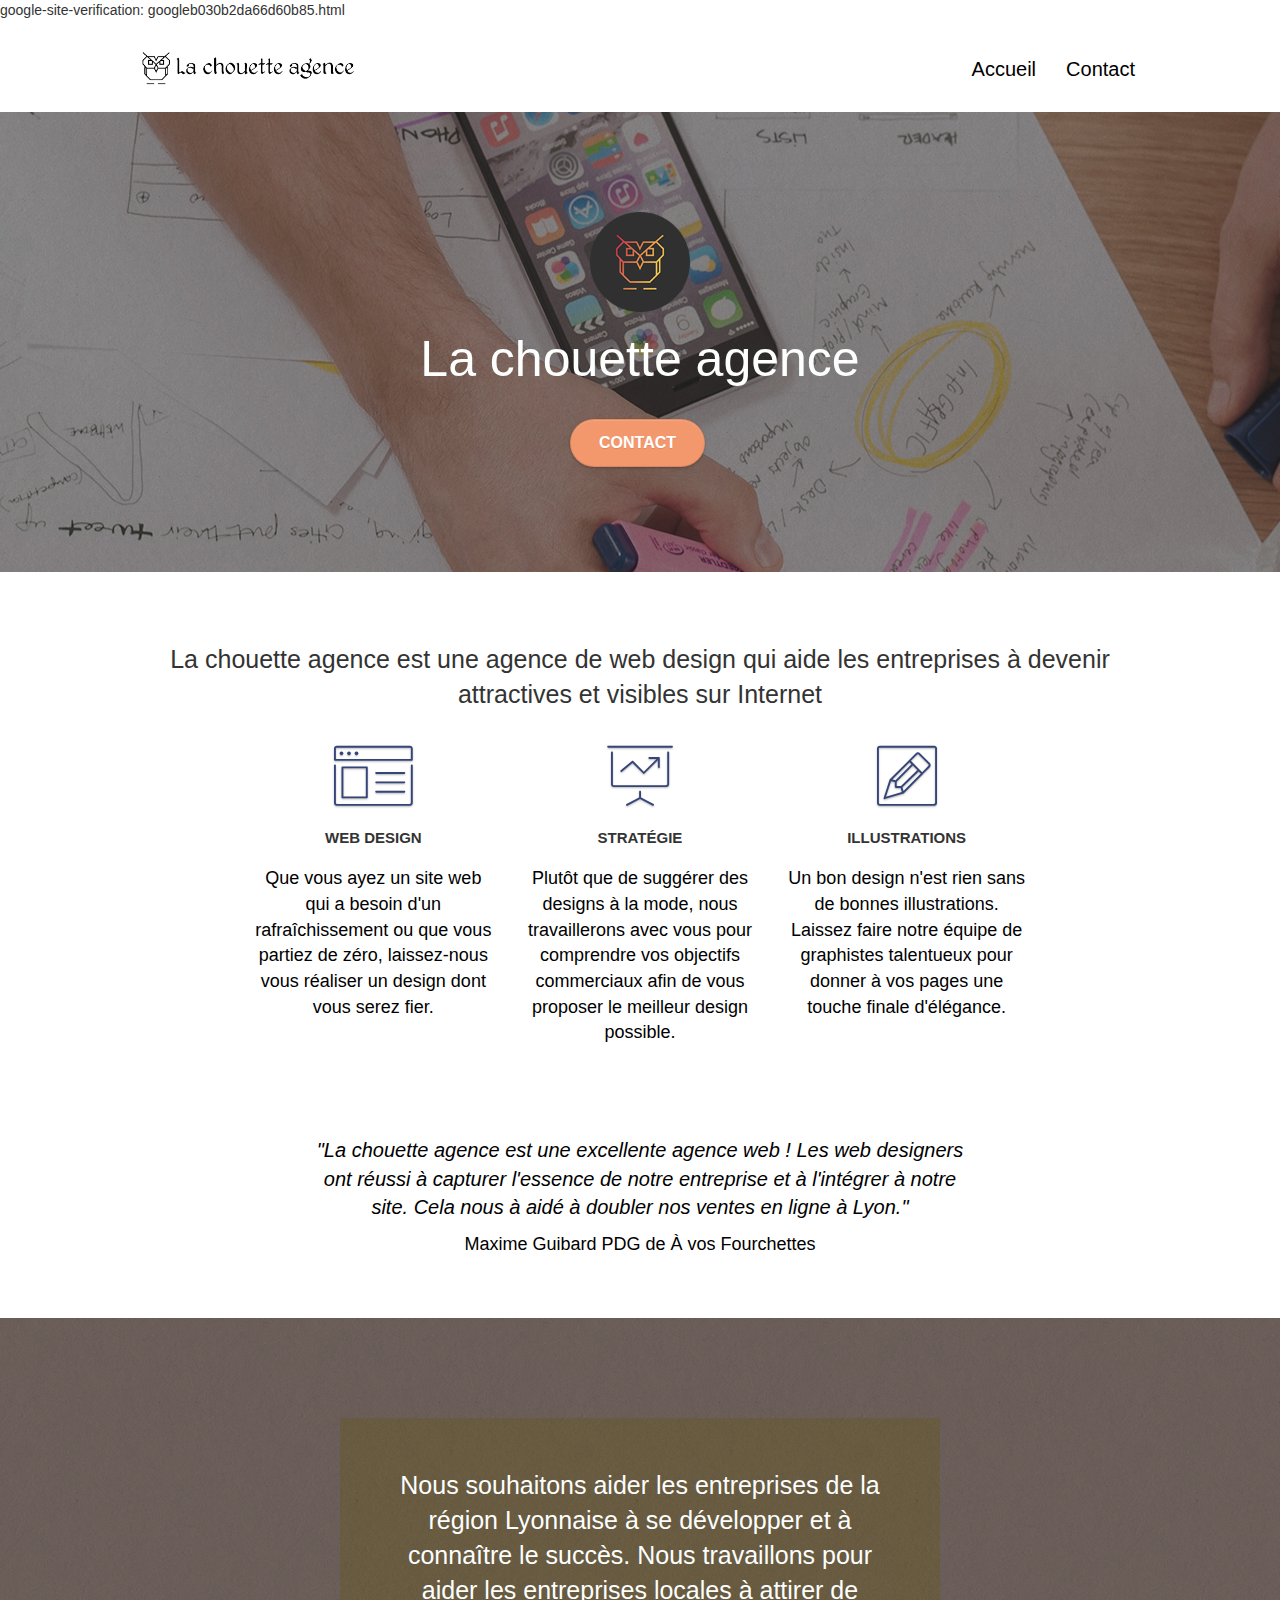
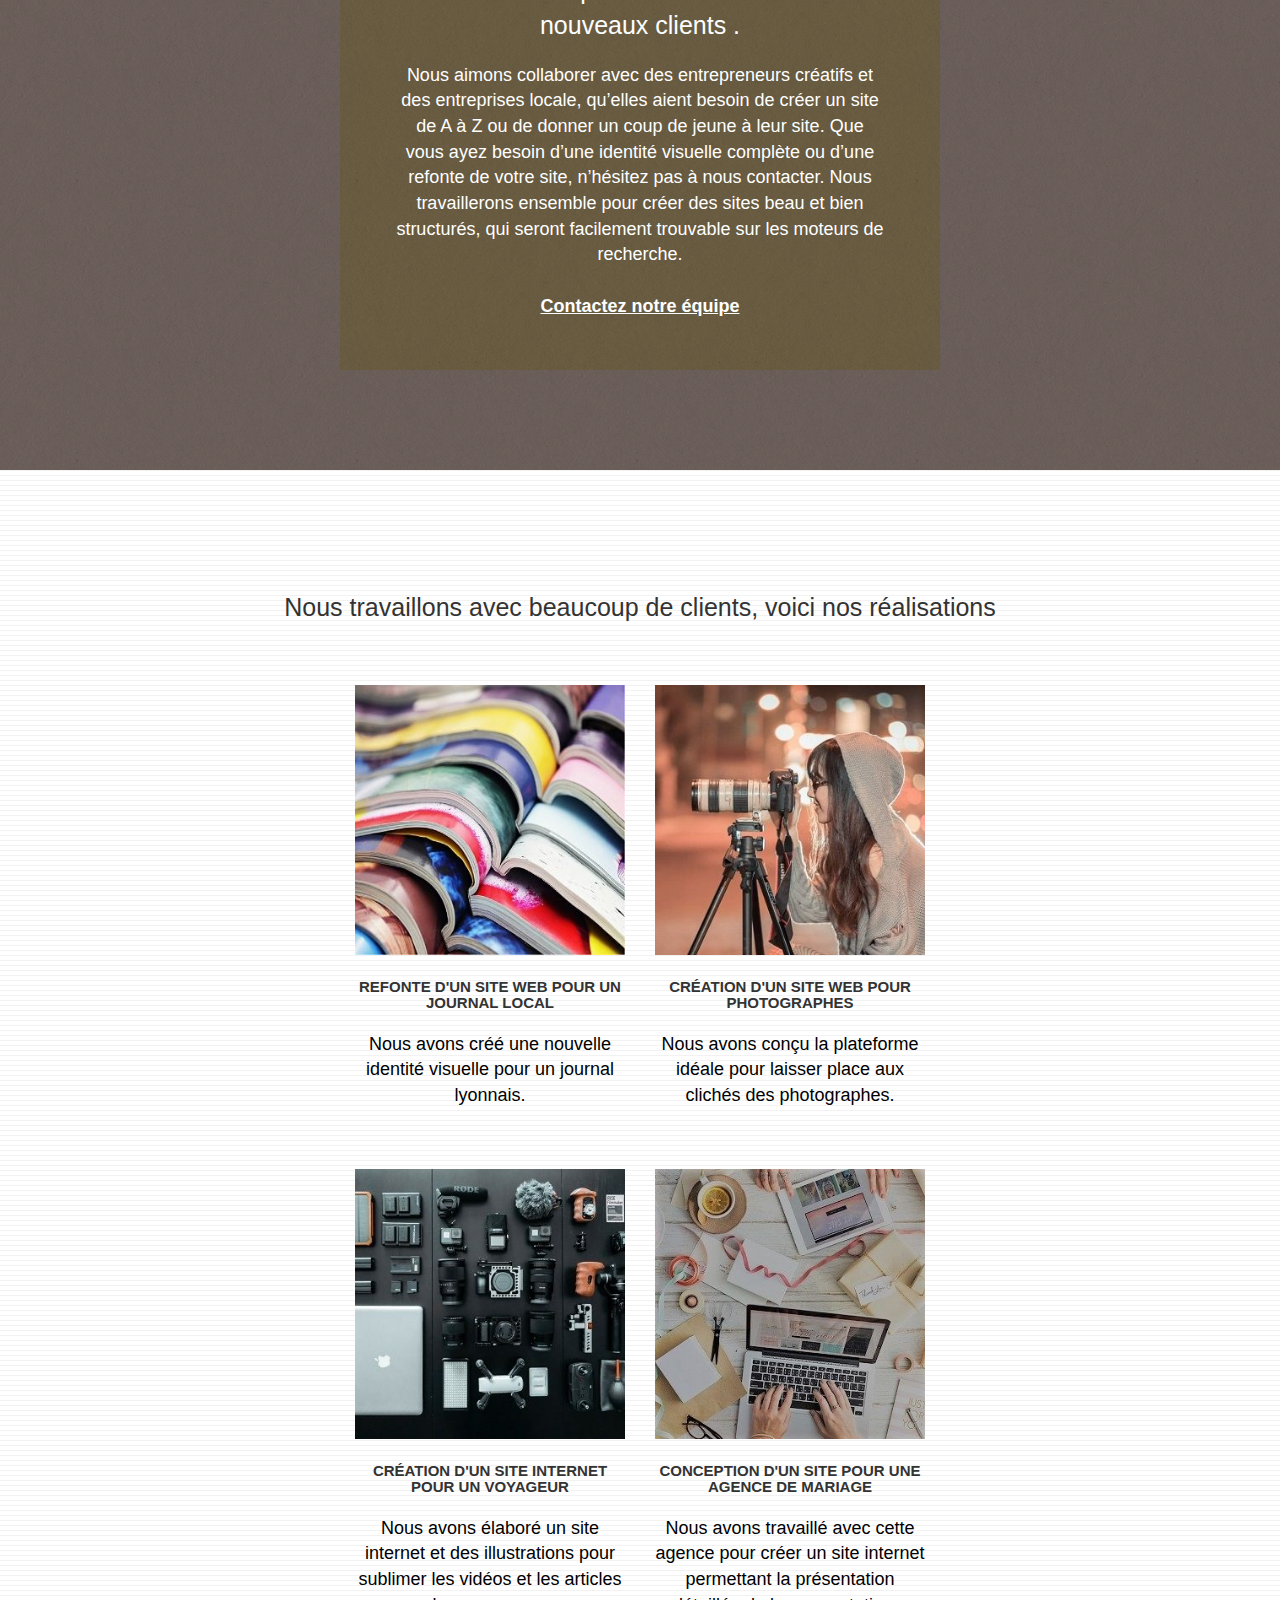
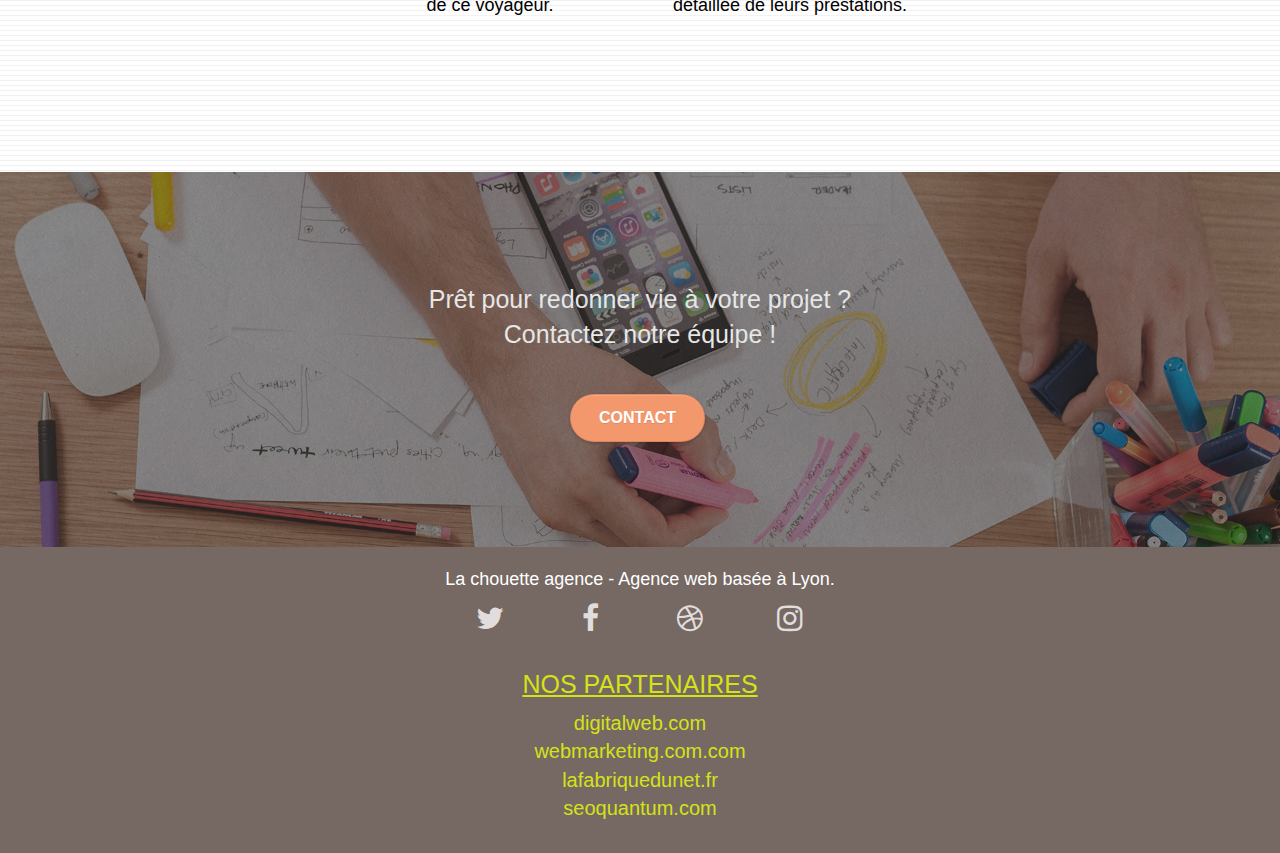
==== commit 253cd01e: "ajout reconnaissance google search" ====
--- a/index.html
+++ b/index.html
@@ -5,6 +5,7 @@
     <meta name="description" content="Un bon design n'est rien sans de bonnes illustrations. Laissez faire notre équipe de graphistes talentueux pour donner à vos pages une touche finale d'élégance.">
     <meta charset="utf-8">
     <meta name="keywords" content="seo, google, site web, site internet, agence design paris, agence design, agence design,agence design,agence design,agence design,agence design,agence design,agence design,agence design">
+    google-site-verification: googleb030b2da66d60b85.html
     
     <meta name="viewport" content="width=device-width, initial-scale=1.0, viewport-fit=cover">
     <link rel="shortcut icon" type="image/png" href="favicon.jpg">
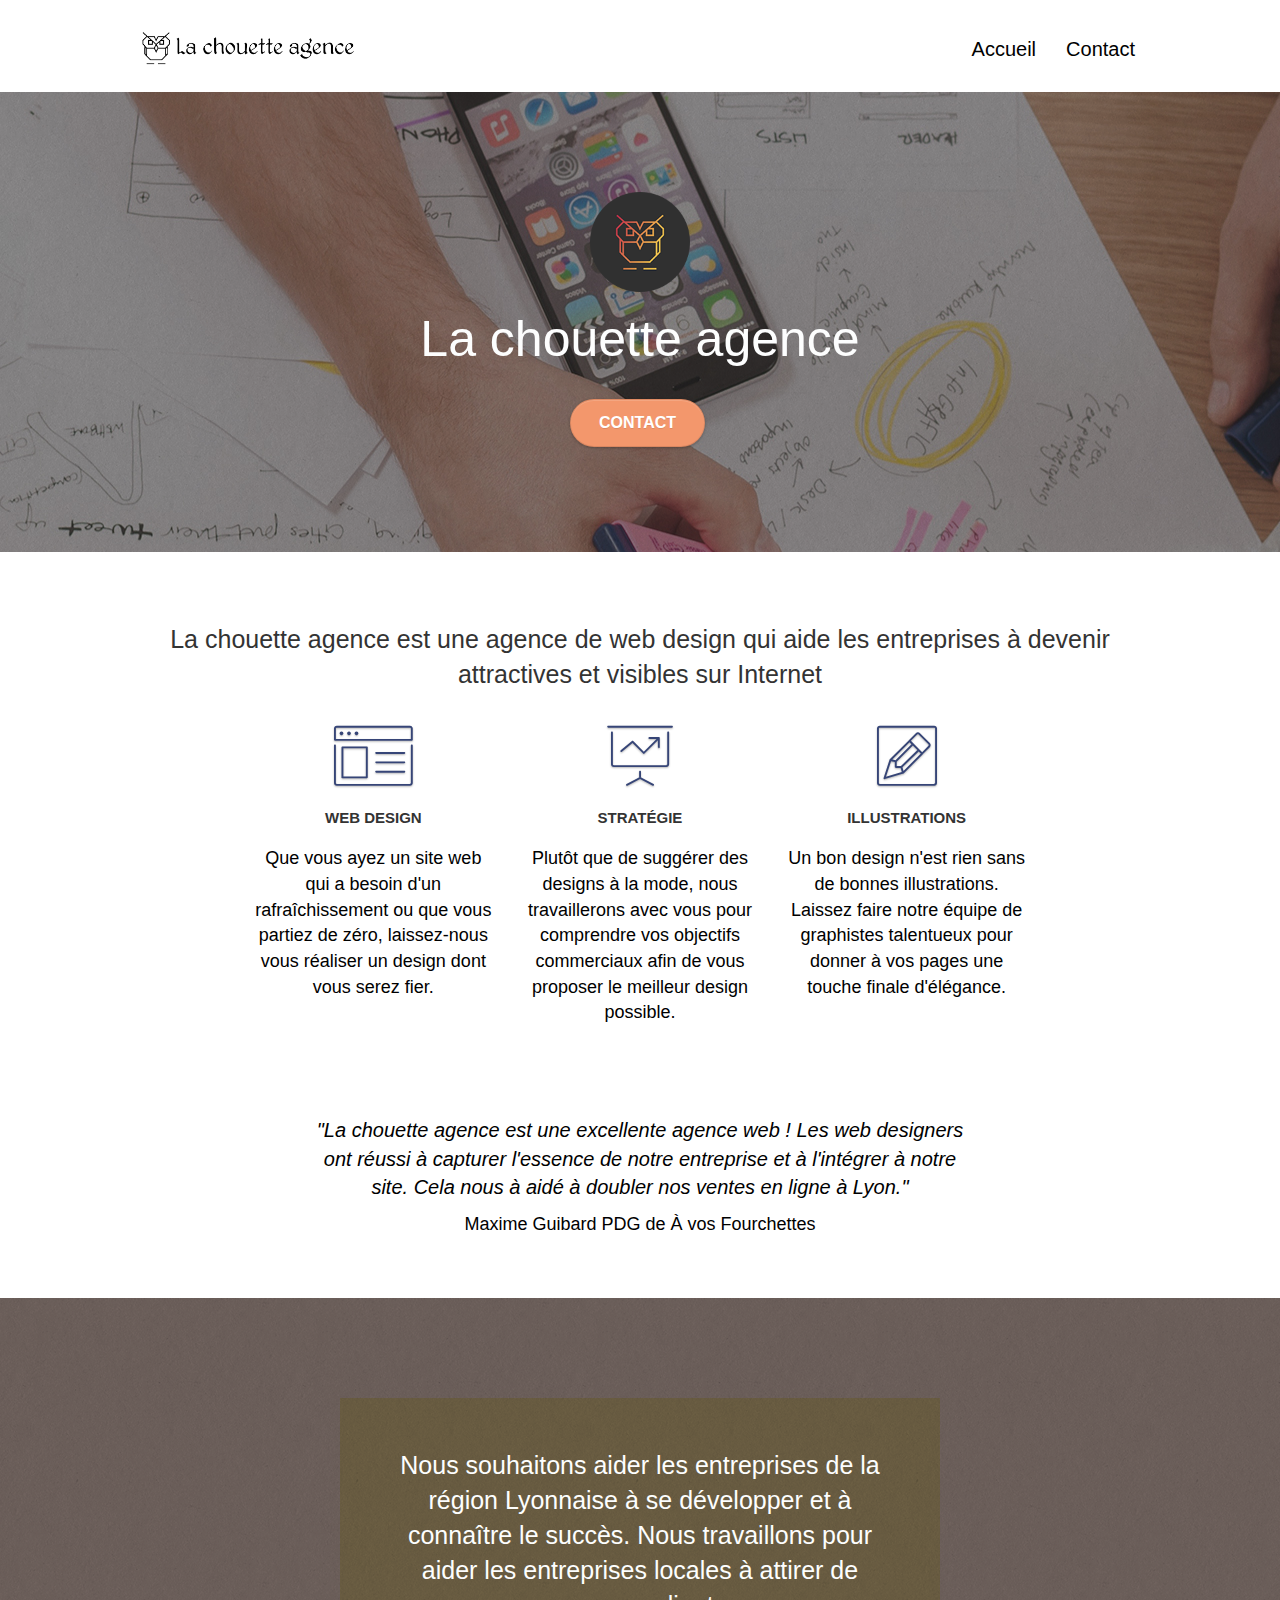
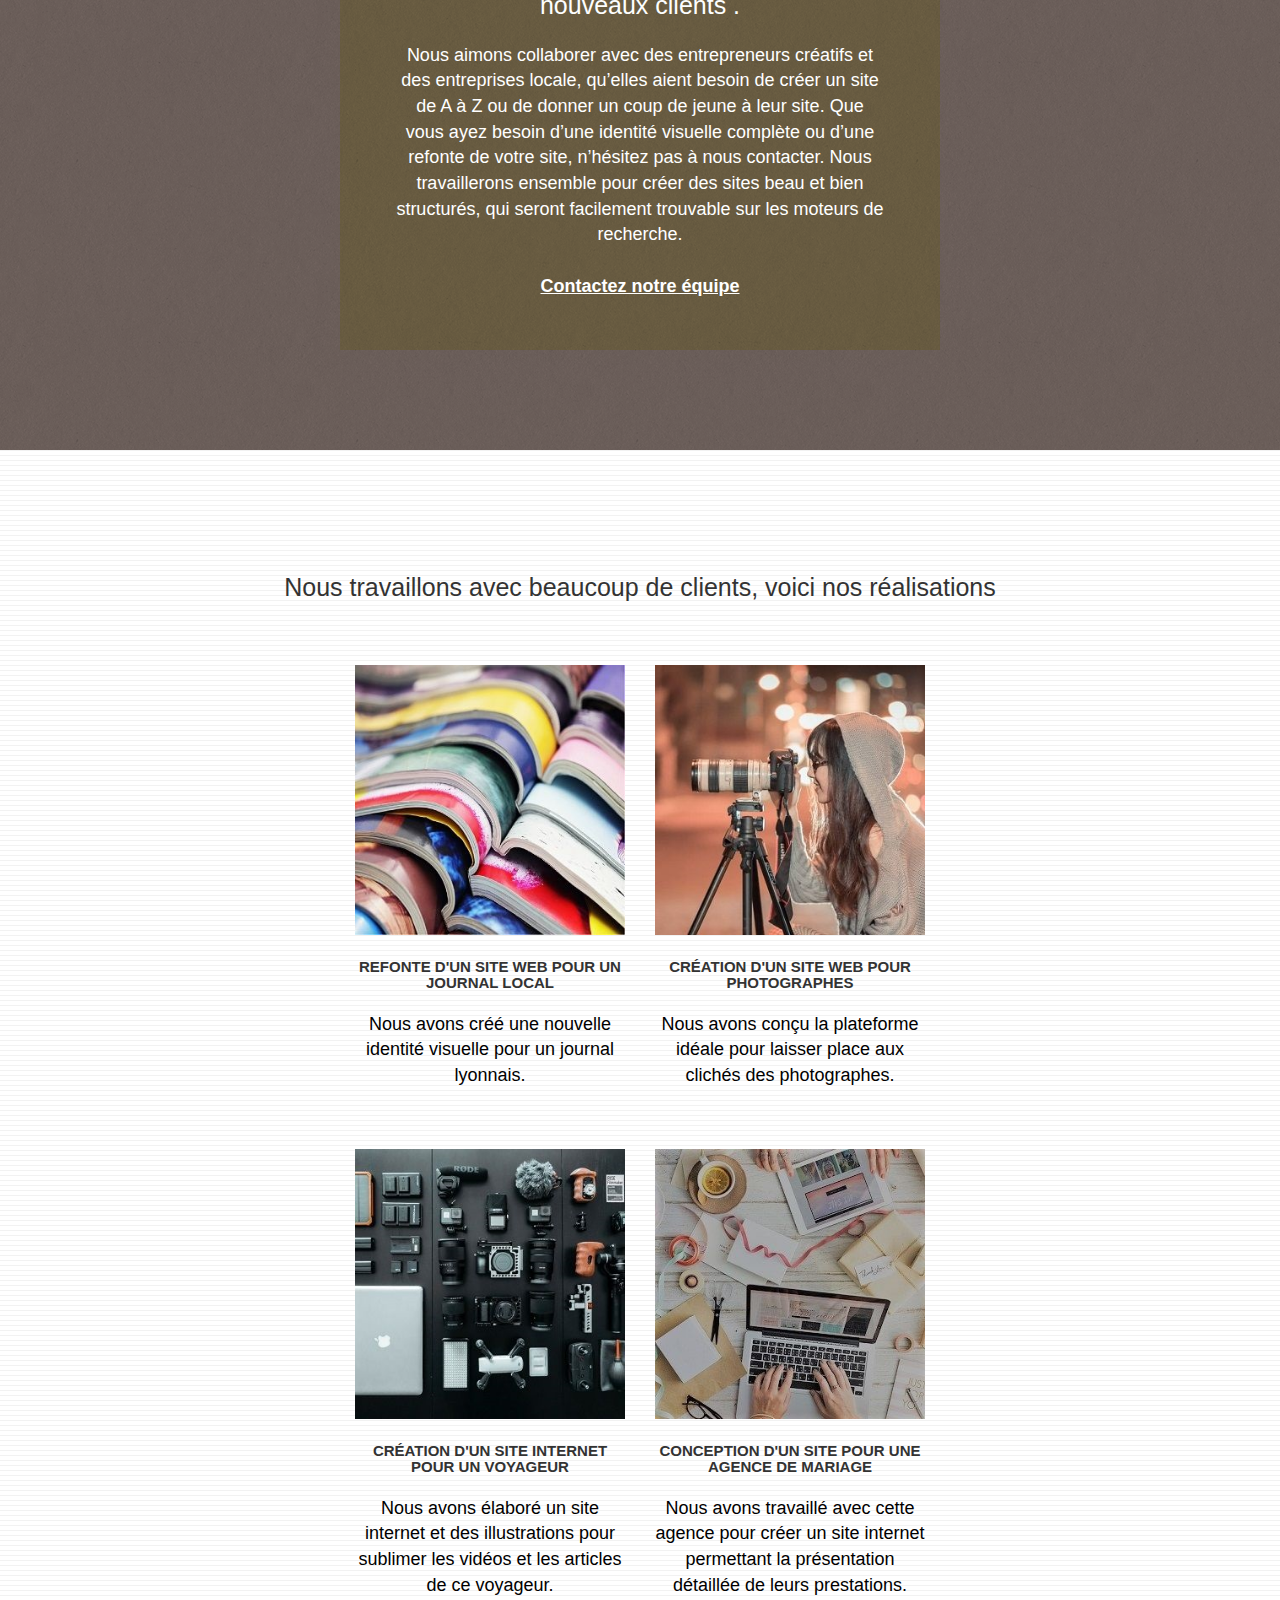
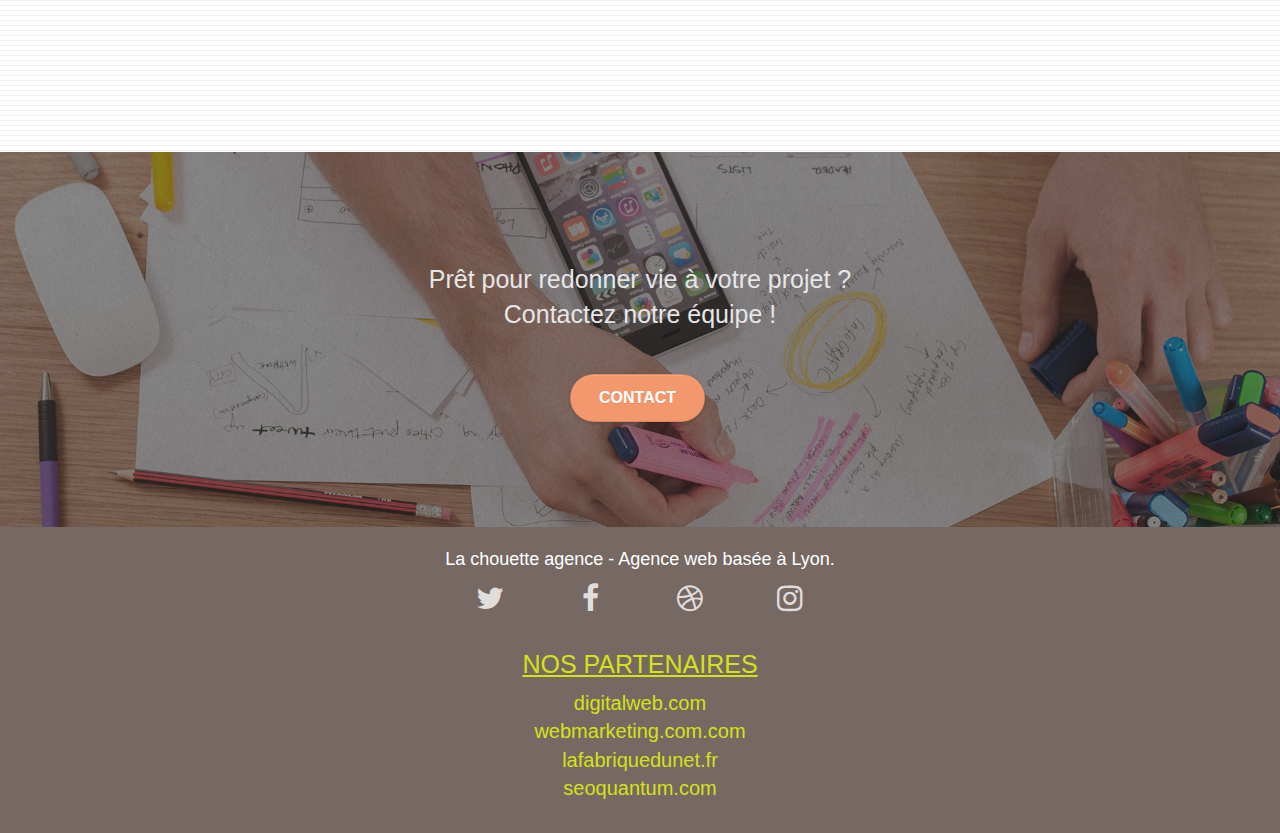
==== commit 6ba3b074: "reconnaissance google search" ====
--- a/index.html
+++ b/index.html
@@ -5,7 +5,7 @@
     <meta name="description" content="Un bon design n'est rien sans de bonnes illustrations. Laissez faire notre équipe de graphistes talentueux pour donner à vos pages une touche finale d'élégance.">
     <meta charset="utf-8">
     <meta name="keywords" content="seo, google, site web, site internet, agence design paris, agence design, agence design,agence design,agence design,agence design,agence design,agence design,agence design,agence design">
-    google-site-verification: googleb030b2da66d60b85.html
+    <meta name="google-site-verification" content="ciVYaARZbi_JaVBt_546kN35v6q-uW-Y7wA9mX-XQCg" />
     
     <meta name="viewport" content="width=device-width, initial-scale=1.0, viewport-fit=cover">
     <link rel="shortcut icon" type="image/png" href="favicon.jpg">
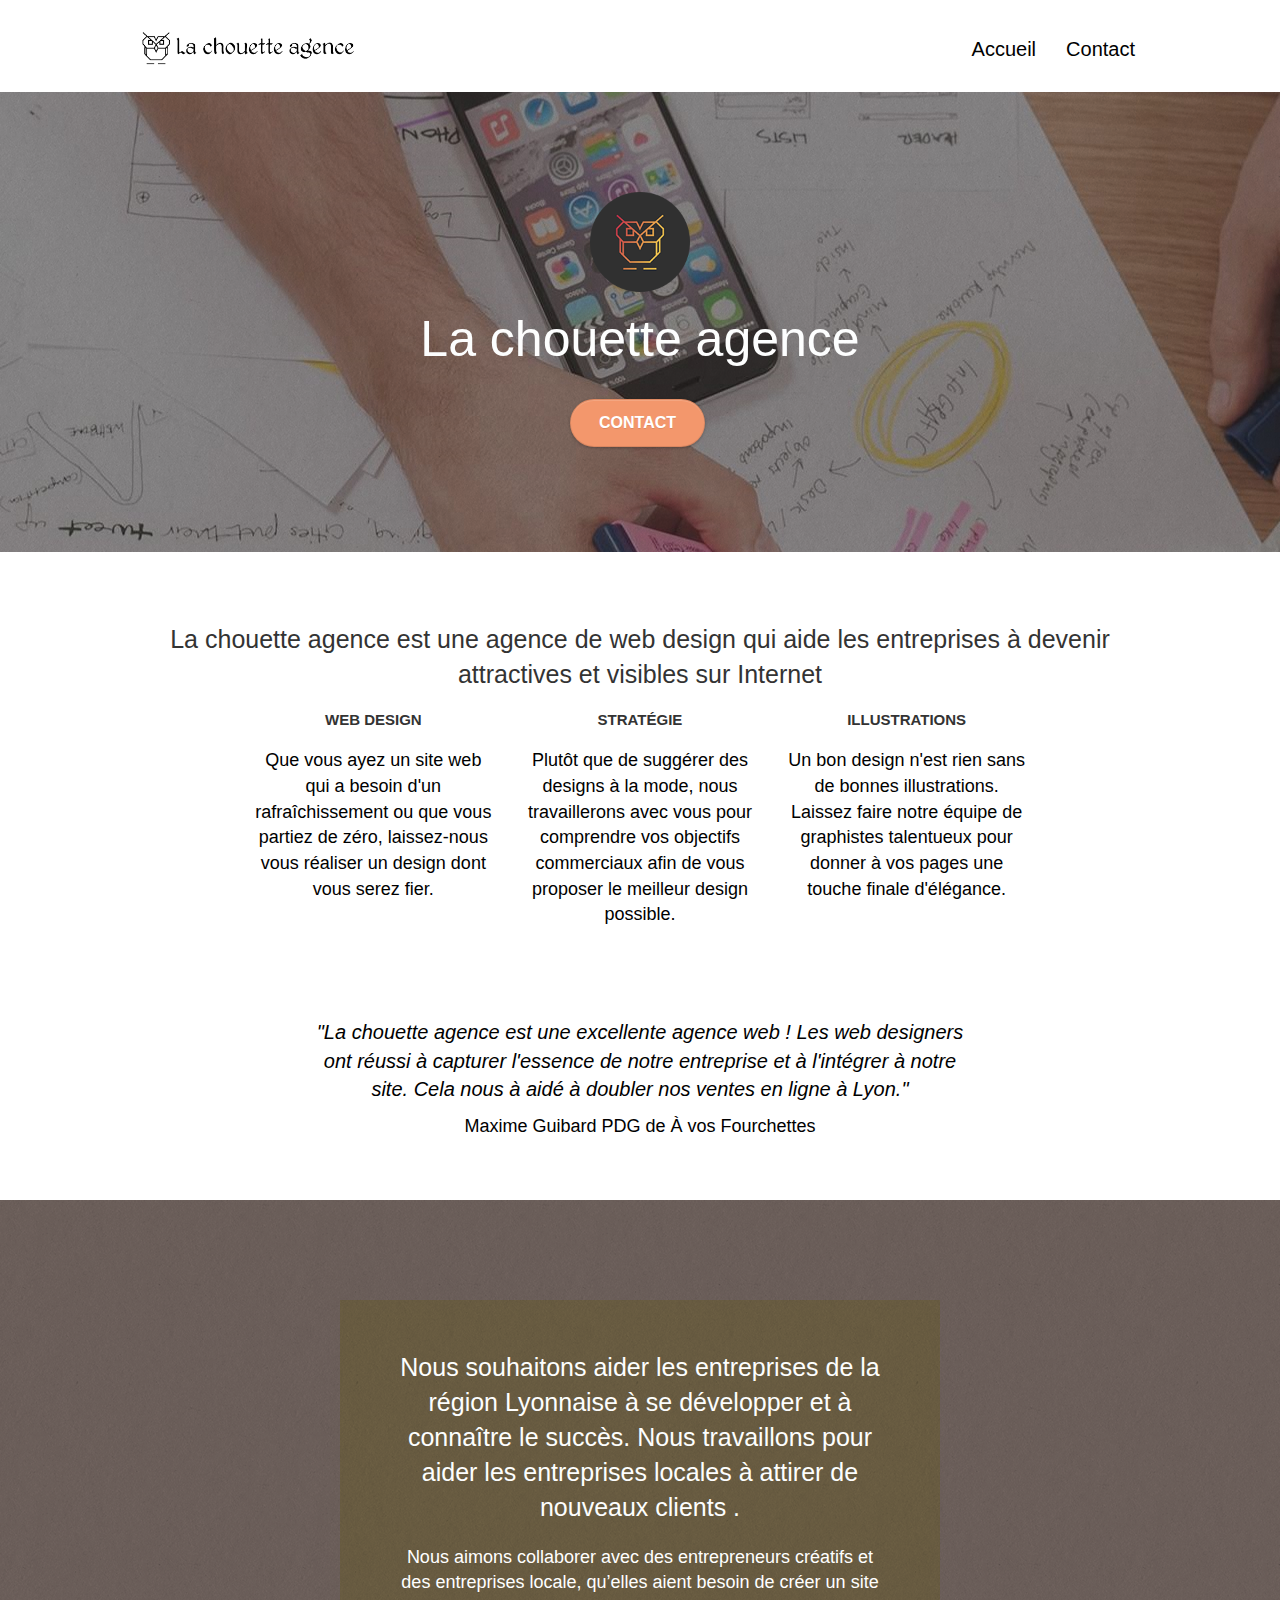
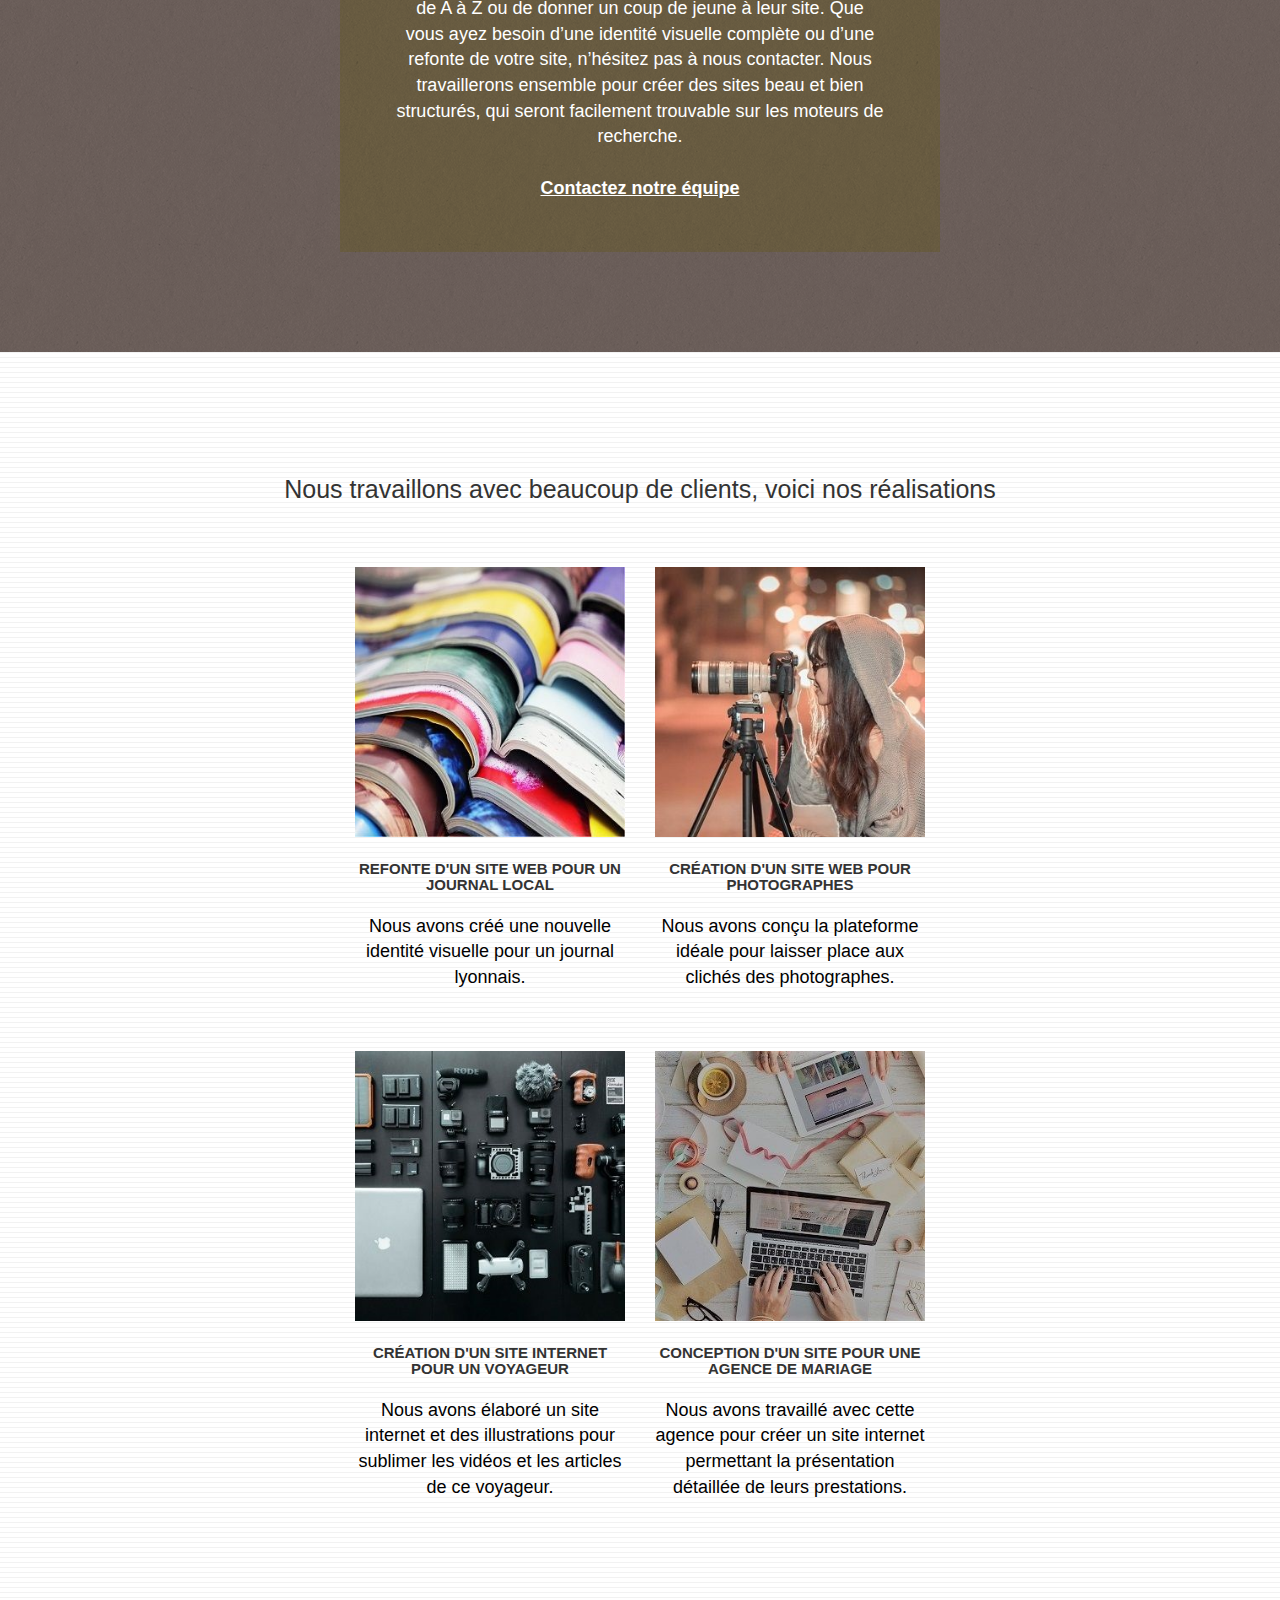
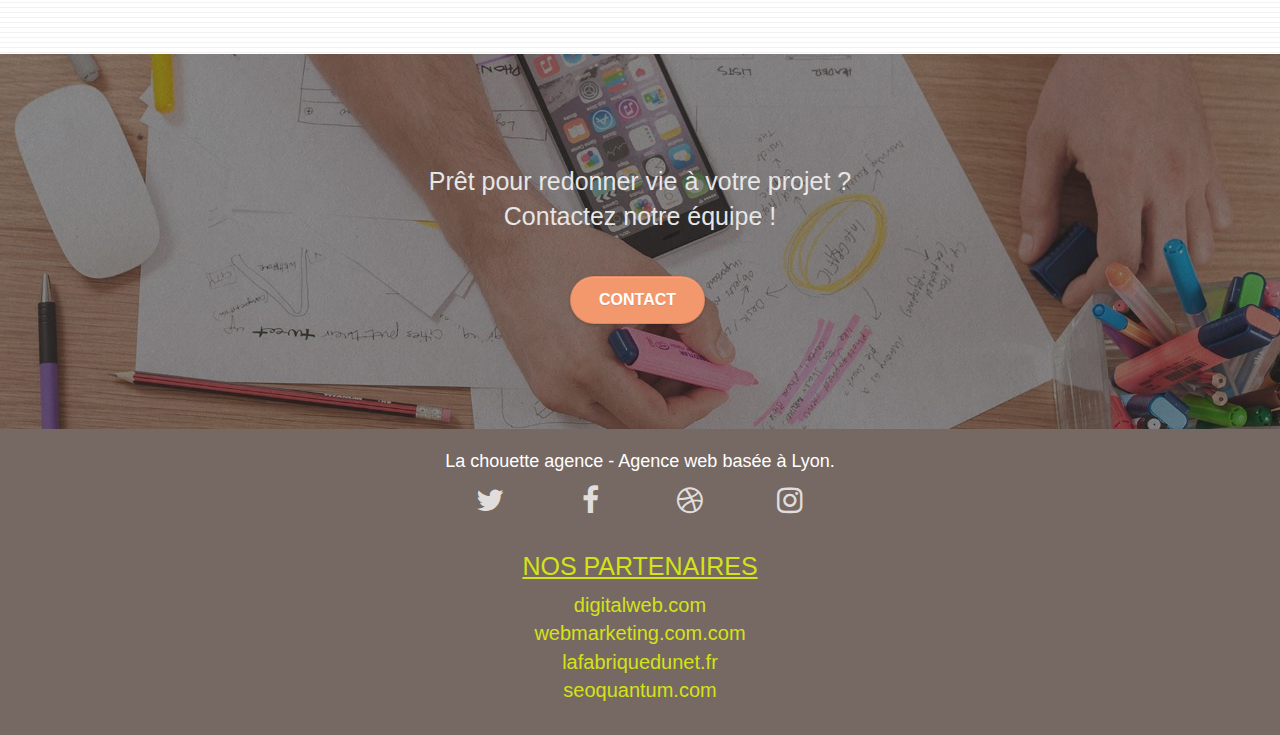
==== commit cda0dfa7: "compression img presentation et minimisation et-line.css" ====
--- a/index.html
+++ b/index.html
@@ -19,7 +19,7 @@
     <link rel="stylesheet" type="text/css" href="./css/bootstrap.min.css">
 	<link rel="stylesheet" type="text/css" href="style.css">
 	<link rel="stylesheet" type="text/css" href="./css/font-awesome.min.css">
-	<link rel="stylesheet" type="text/css" href="./css/et-line.css">
+	<link rel="stylesheet" type="text/css" href="./css/et-line.min.css">
         
 <!-- Analytics -->
  
--- a/style.css
+++ b/style.css
@@ -812,11 +812,11 @@
 }
 
 .bg-banniere {
-    background-image: url("img/la-chouette-agence-banniere.jpg");
+    background-image: url("img/la-chouette-agence-banniere-compressor.jpg");
 }
 
 .bg-presentation {
-    background-image: url("img/image-de-presentation.bmp");
+    background-image: url("img/image-de-presentation-compressor.jpg");
 }
 
 @media (max-width: 1024px) {
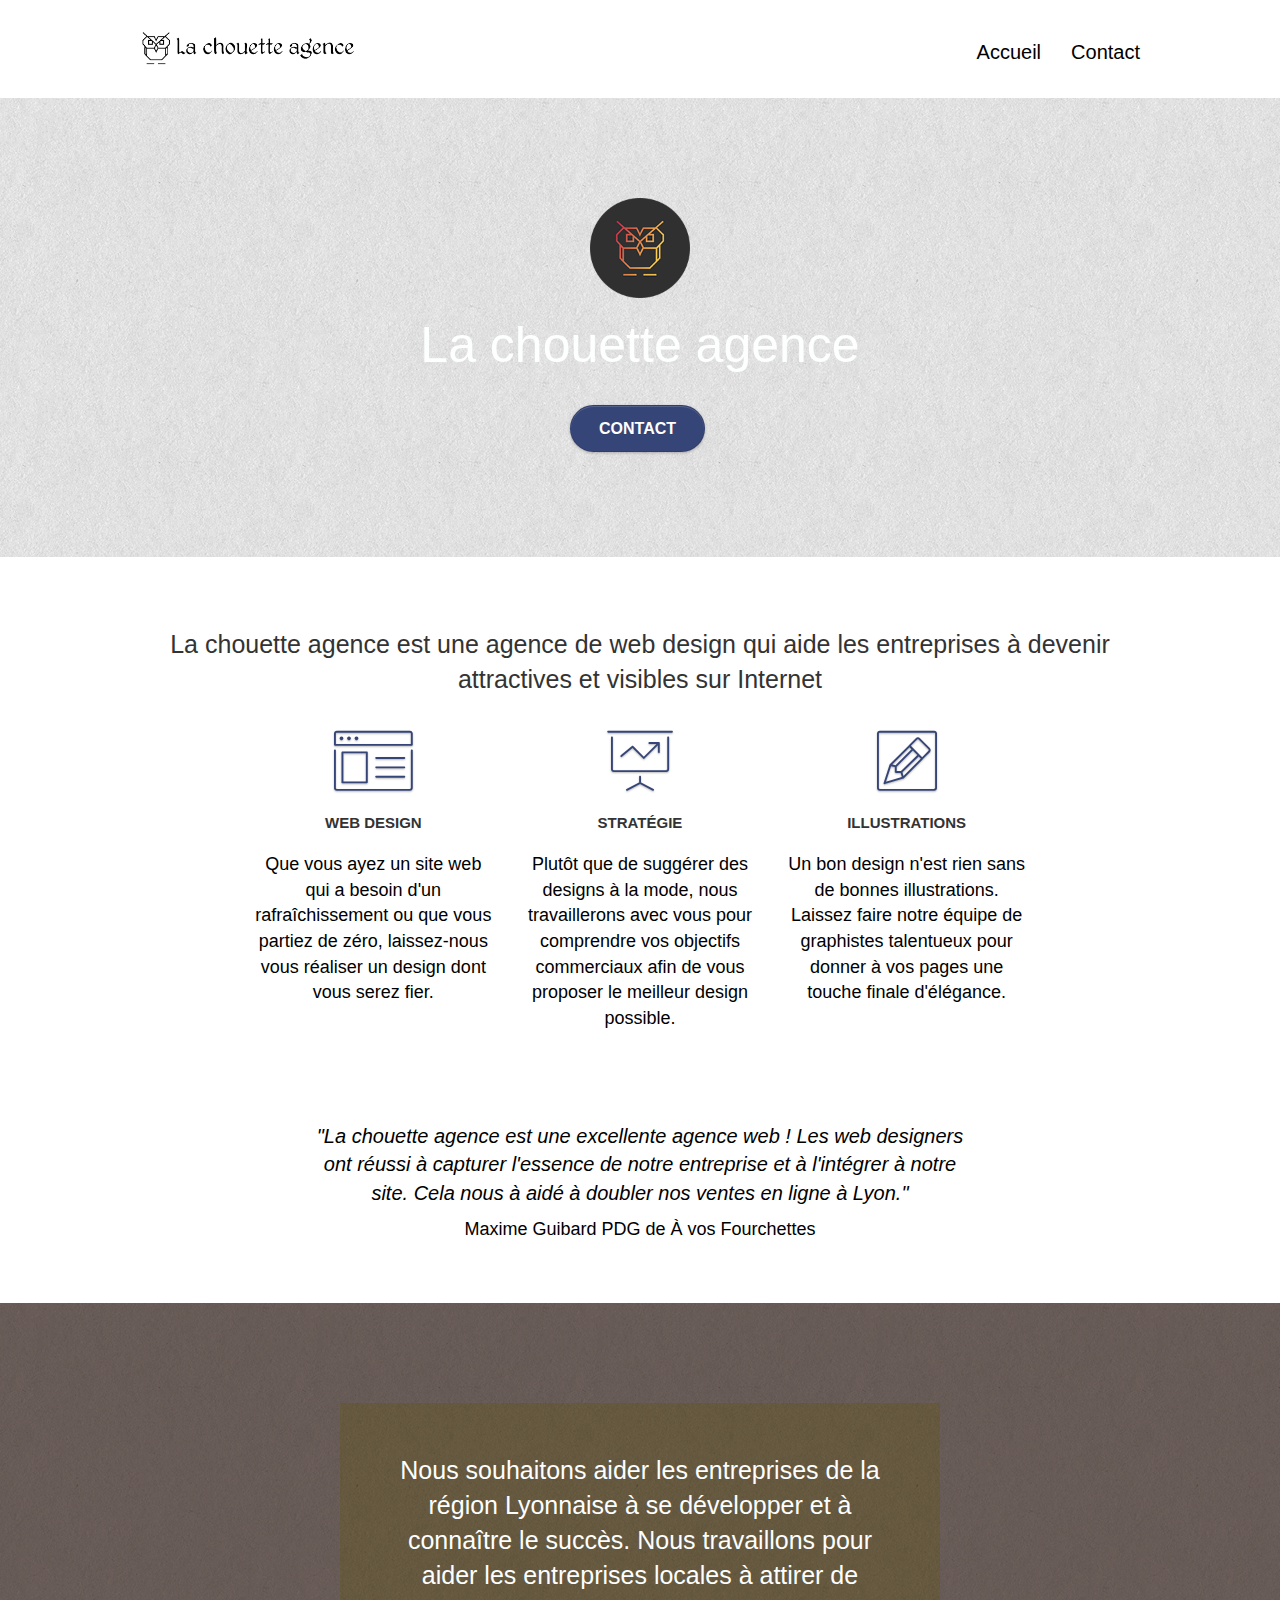
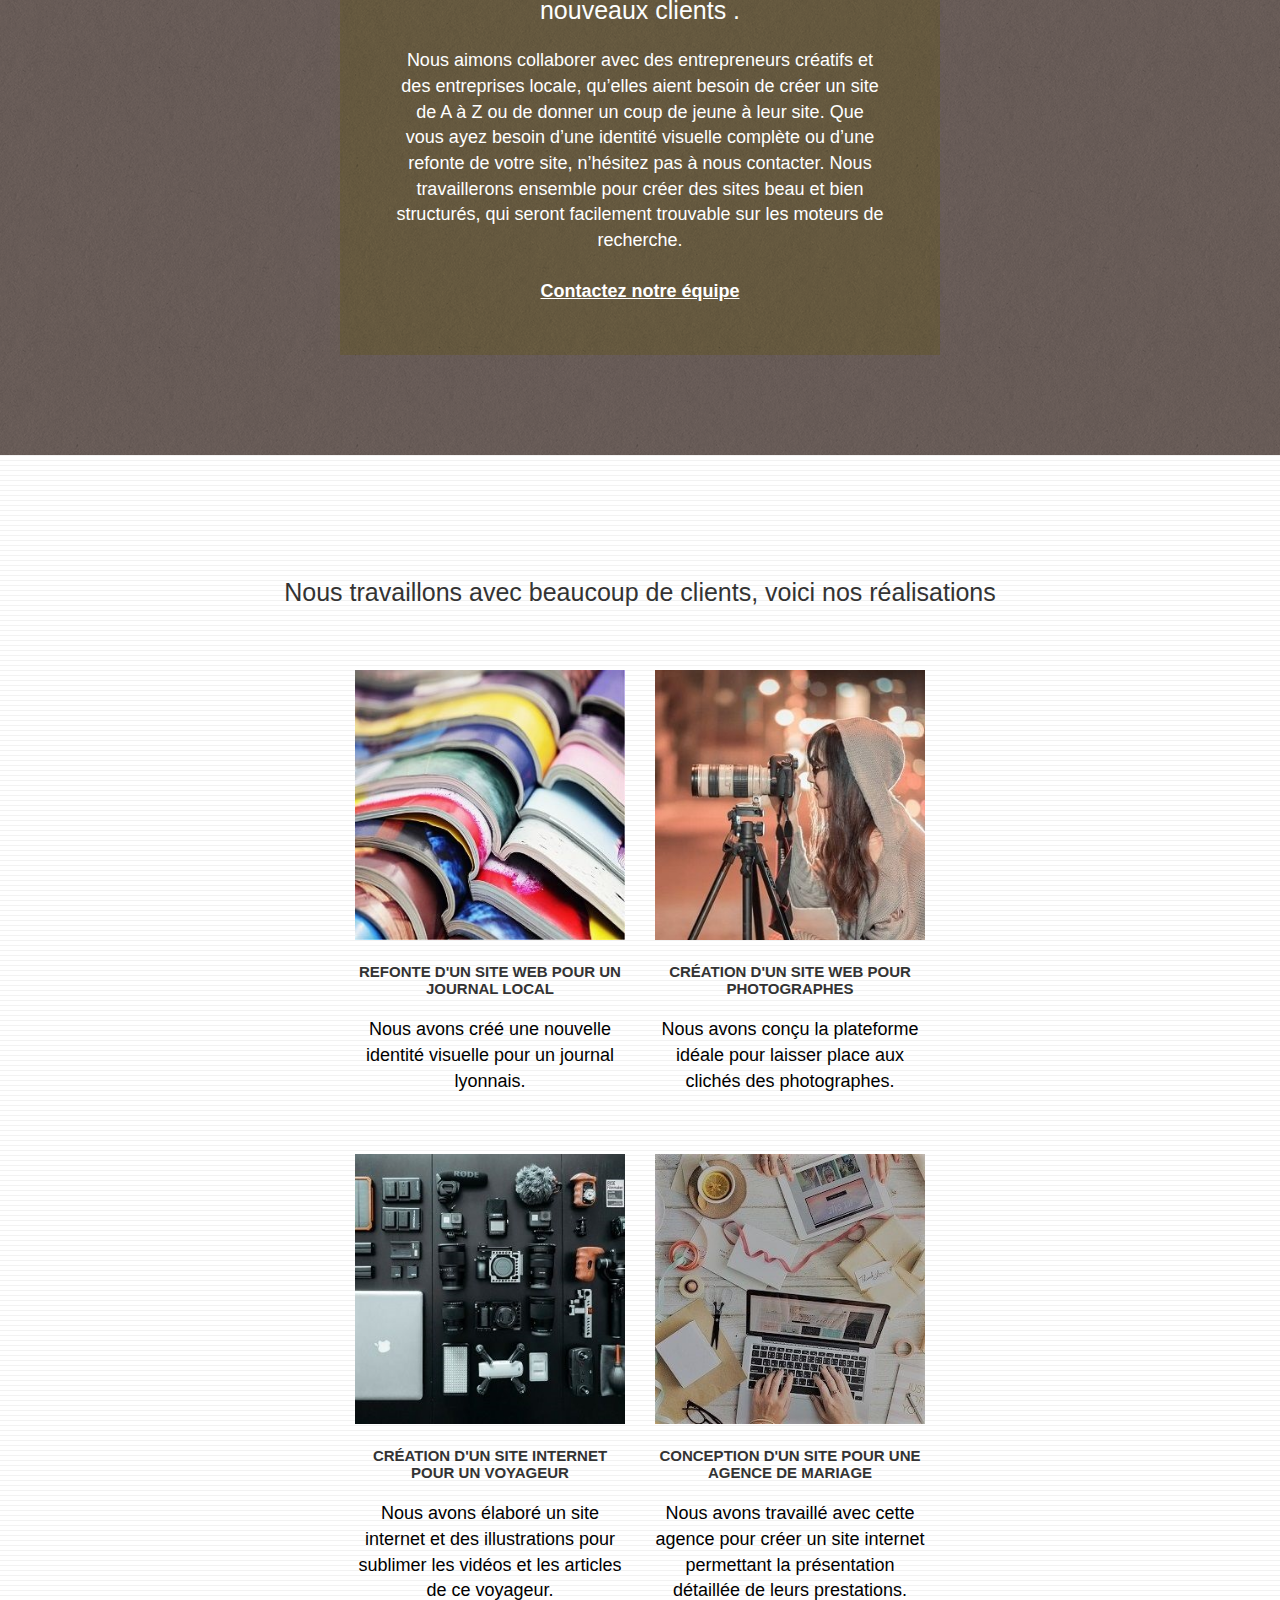
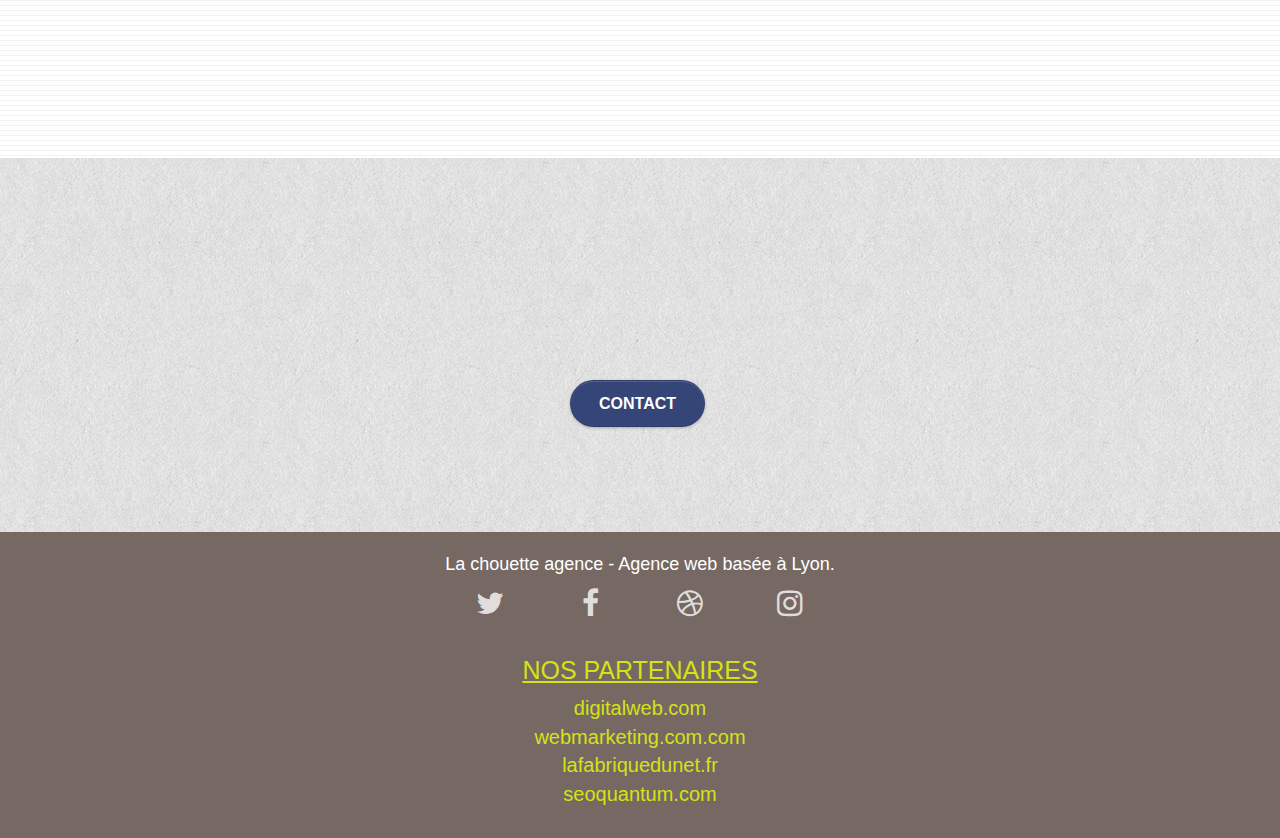
==== commit 6862c8fc: "déplacement lien js  avant fermeture balise body dans html" ====
--- a/index.html
+++ b/index.html
@@ -10,11 +10,6 @@
     <meta name="viewport" content="width=device-width, initial-scale=1.0, viewport-fit=cover">
     <link rel="shortcut icon" type="image/png" href="favicon.jpg">
     
-	<script src="./js/jquery-2.1.0.min.js"></script>
-	<script src="./js/bootstrap.min.js"></script>
-	<script src="./js/blocs.min.js"></script>
-	<script src="./js/jquery.touchSwipe.min.js" defer></script>
-	<script src="./js/gmaps.min.js"></script>
     
     <link rel="stylesheet" type="text/css" href="./css/bootstrap.min.css">
 	<link rel="stylesheet" type="text/css" href="style.css">
@@ -224,7 +219,11 @@
 
     </div>
 <!-- Principal conteneur END -->
-    
+    <script src="./js/jquery-2.1.0.min.js"></script>
+	<script src="./js/bootstrap.min.js"></script>
+	<script src="./js/blocs.min.js"></script>
+	<script src="./js/jquery.touchSwipe.min.js"></script>
+	<script src="./js/gmaps.min.js"></script>
 
 </body>
 </html>
--- a/style.css
+++ b/style.css
@@ -29,6 +29,7 @@
     color: #FFFFFF;
 }
 
+/*
 #page-loading-blocs-notifaction {
     position: fixed;
     top: 0;
@@ -37,7 +38,7 @@
     z-index: 100000;
     background: #FFFFFF url("img/pageload-spinner.gif") no-repeat center center;
 }
-
+*/
 .bloc {
     width: 100%;
     clear: both;
@@ -91,6 +92,7 @@
     background: top no-repeat;
 }
 
+
 .bloc-bg-texture::before {
     content: "";
     background-size: 2px 2px;
@@ -103,7 +105,7 @@
 
 .texture-paper::before {
     background: url("img/texture-paper.png");
-    opacity: 0.4;
+    opacity: 0.5;
     background-size: 280px 280px;
 }
 
@@ -147,6 +149,7 @@
 .d-bloc p a {
     color: rgba(255, 255, 255, .8);
 }
+
 
 .d-bloc .a-btn:hover,
 .d-bloc .navbar a:hover,
@@ -246,6 +249,7 @@
     color: rgba(0, 0, 0, 1);
 }
 
+
 .d-bloc .panel .a-btn:hover,
 .l-bloc .a-btn:hover,
 .l-bloc .navbar a:hover,
@@ -760,9 +764,11 @@
     background-color: #FFFFFF;
 }
 
+
 .bgc-dark-slate-blue {
-    background-color: #364577;
-}
+    background-color: transparent;
+}
+
 
 .bgc-atomic-tangerine {
     background-color: #766863;
@@ -773,7 +779,7 @@
 }
 
 .btn-atomic-tangerine {
-    background: #F3976C;
+    background: #364577;
     color: #FFFFFF!important;
 }
 
@@ -782,6 +788,11 @@
     color: #575757!important;
 }
 
+#bloc-7 .btn-atomic-tangerine:hover {
+    background: #575757!important;
+    color: #FFFFFF!important;
+}
+
 .ltc-white {
     color: #FFFFFF!important;
 }
@@ -797,6 +808,7 @@
 .ltc-atomic-tangerine:hover {
     color: #c27956!important;
 }
+
 
 .icon-dark-slate-blue {
     color: #364577!important;
@@ -812,11 +824,11 @@
 }
 
 .bg-banniere {
-    background-image: url("img/la-chouette-agence-banniere-compressor.jpg");
+    background-image: url("img/la-chouette-agence-banniere-compressor2light.jpg");
 }
 
 .bg-presentation {
-    background-image: url("img/image-de-presentation-compressor.jpg");
+    background-image: url("img/image-de-presentation-compressor2.jpg");
 }
 
 @media (max-width: 1024px) {
@@ -842,6 +854,7 @@
     }
 }
 
+/*
 @media only screen and (min-device-width: 768px) and (max-device-width: 1024px) and (orientation: landscape) {
     .b-parallax {
         background-attachment: scroll;
@@ -853,6 +866,7 @@
         background-attachment: scroll;
     }
 }
+*/
 
 @media (max-width: 991px) {
     .container {
@@ -866,15 +880,21 @@
         overflow-x: hidden;
         position: relative;
     }
+    
+    /*
     .bloc {
         padding-left: constant(safe-area-inset-left);
         padding-right: constant(safe-area-inset-right);
     }
+    */
+    
     .bloc-group,
     .bloc-group .bloc {
         display: block;
         width: 100%;
     }
+    
+    /*
     .bloc-fill-screen .fill-bloc-top-edge,
     .bloc-fill-screen .fill-bloc-bottom-edge {
         padding: 0 20px;
@@ -882,6 +902,7 @@
         padding-right: constant(safe-area-inset-right);
     }
 }
+    */
 
 @media (min-width: 768px) {
     .site-navigation {
@@ -1059,6 +1080,8 @@
     .close-lightbox {
         display: inline-block;
     }
+    
+    /*
     .blocsapp-device-iphone5 {
         background-size: 216px 425px;
         padding-top: 60px;
@@ -1070,7 +1093,7 @@
         height: 320px;
     }
 }
-
+*/
 
     
 
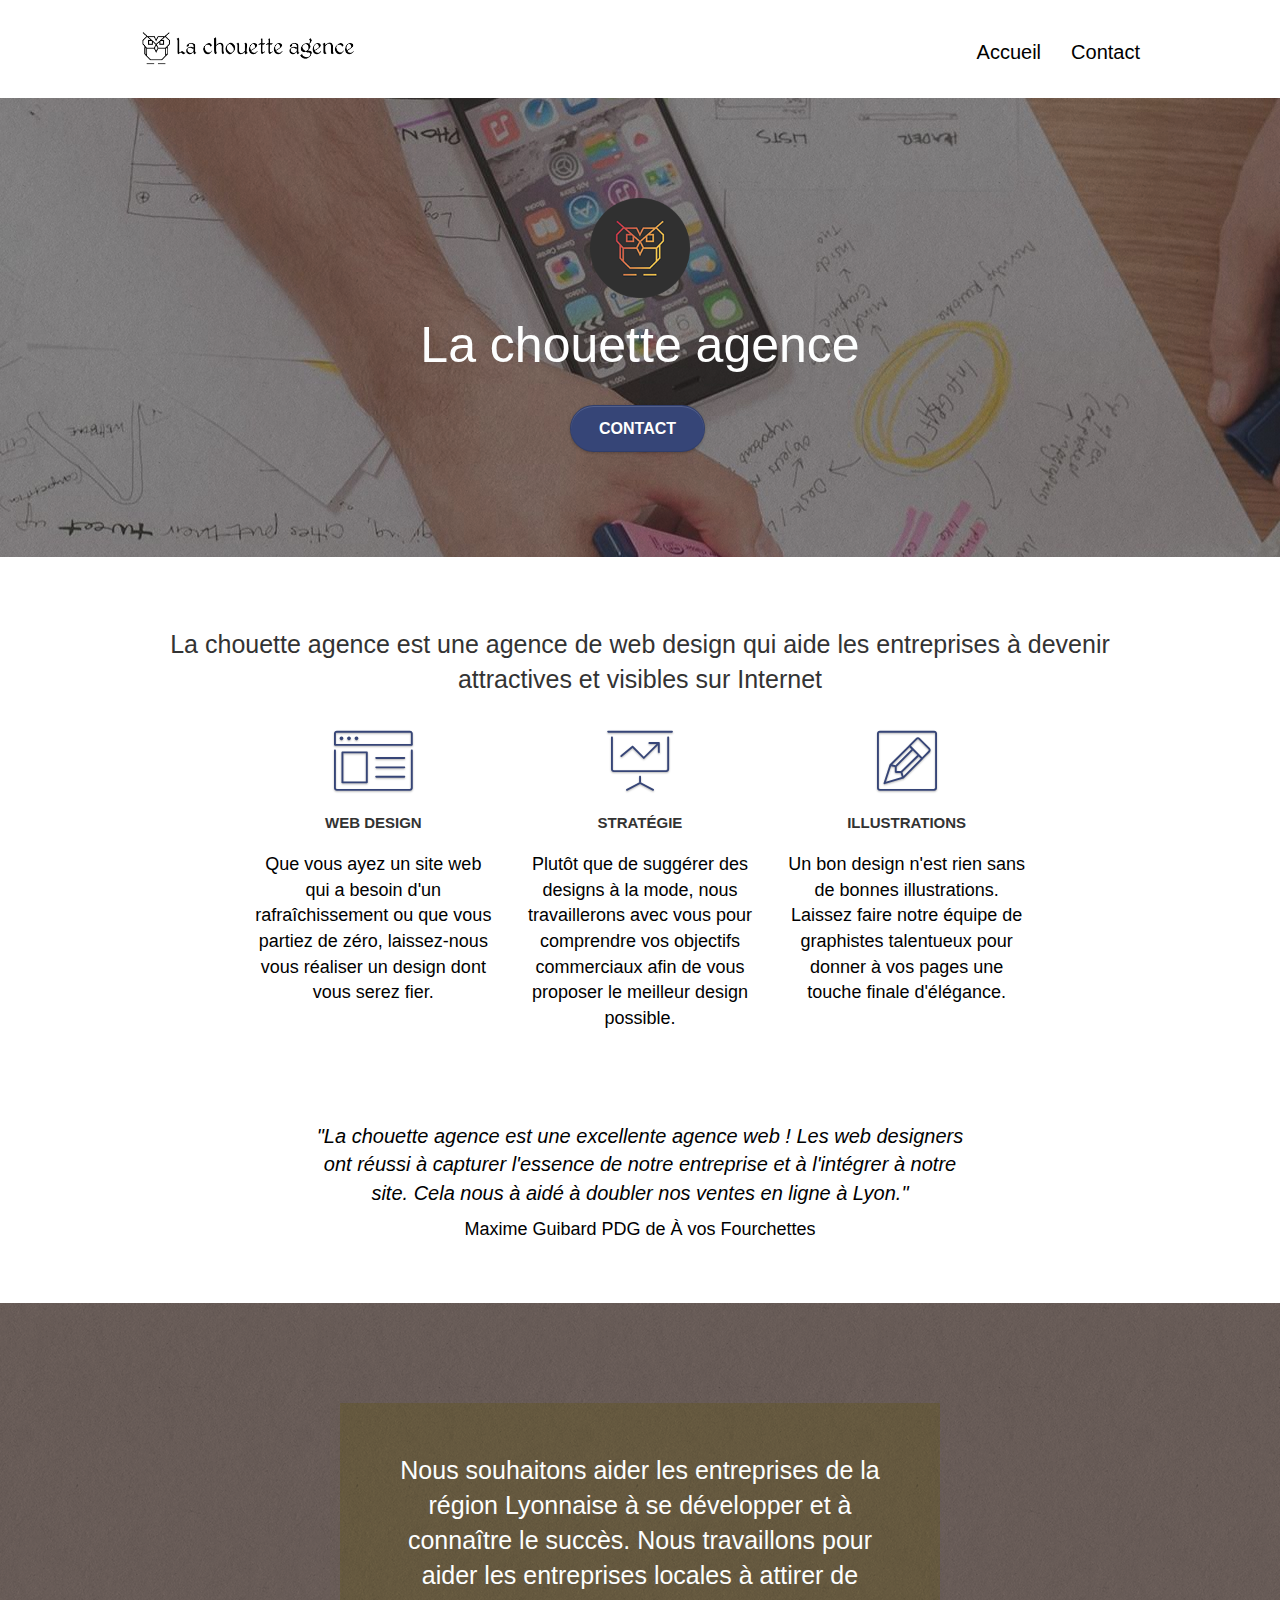
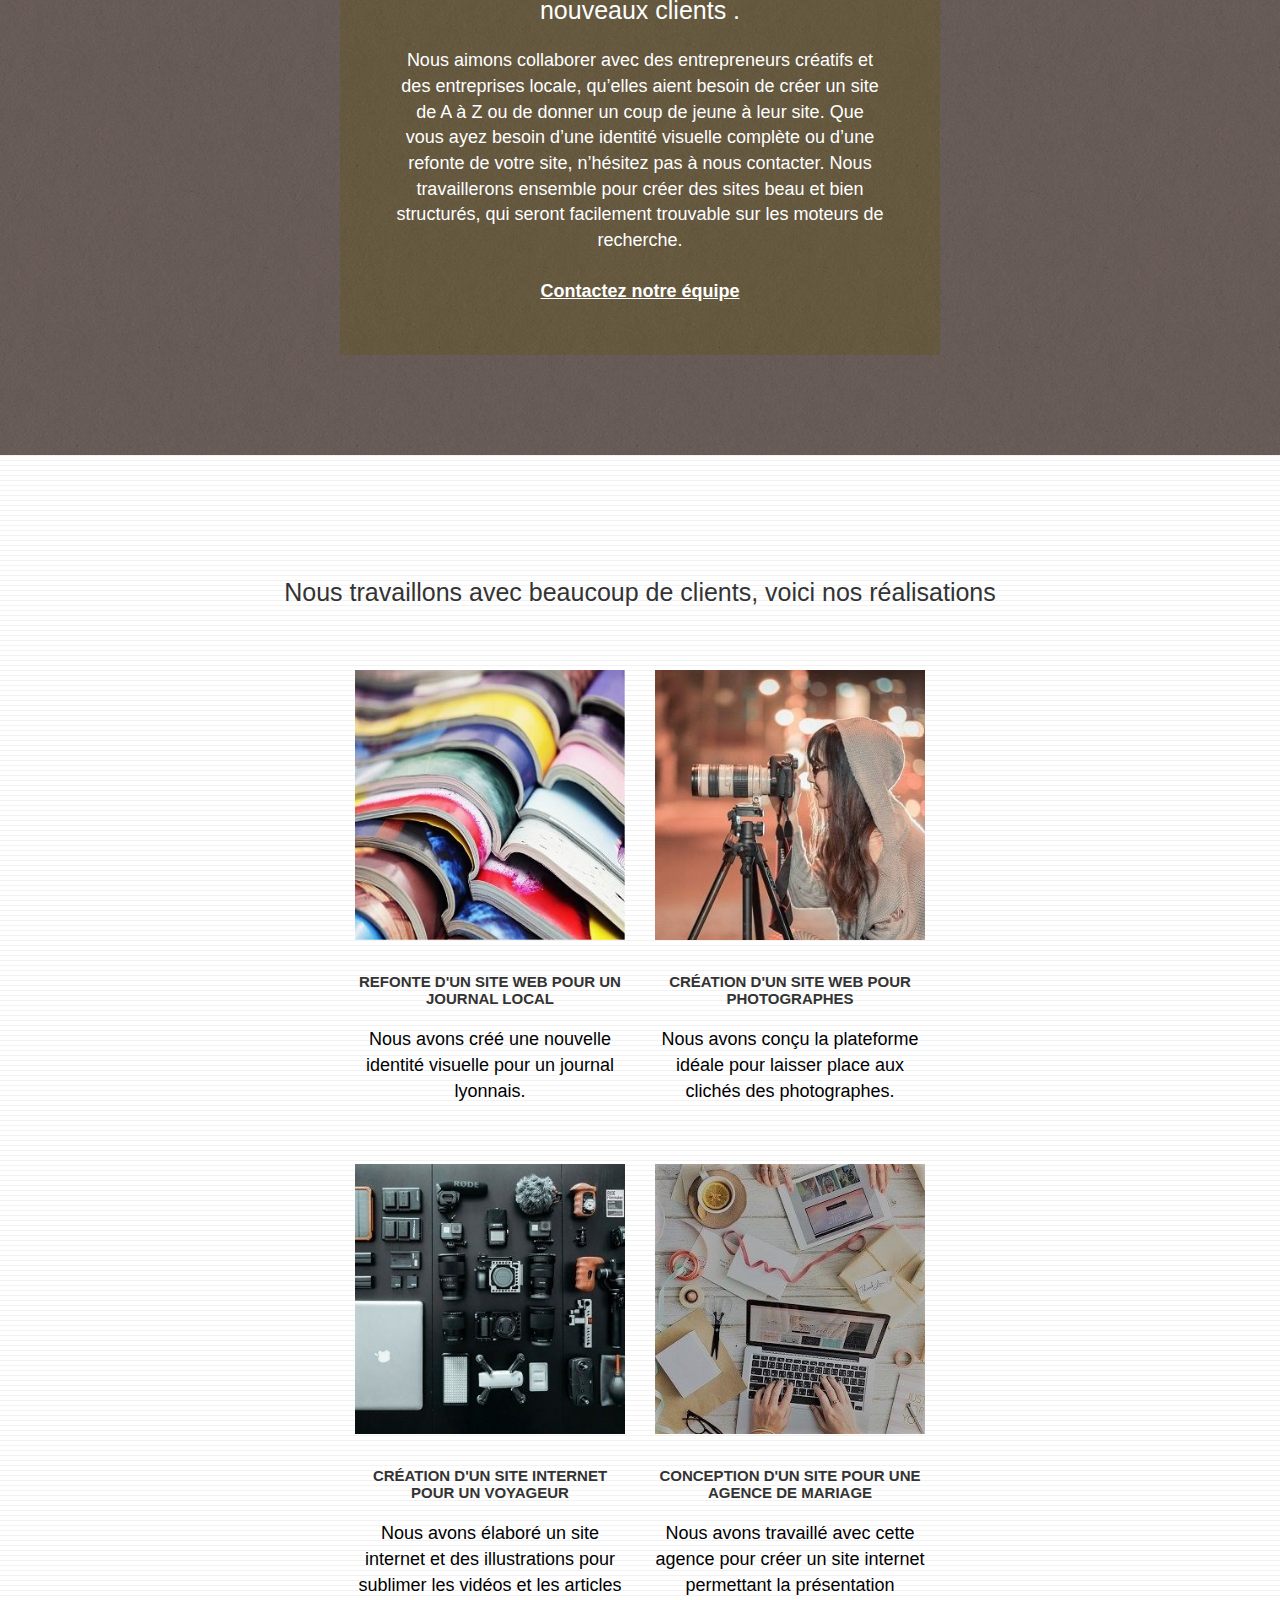
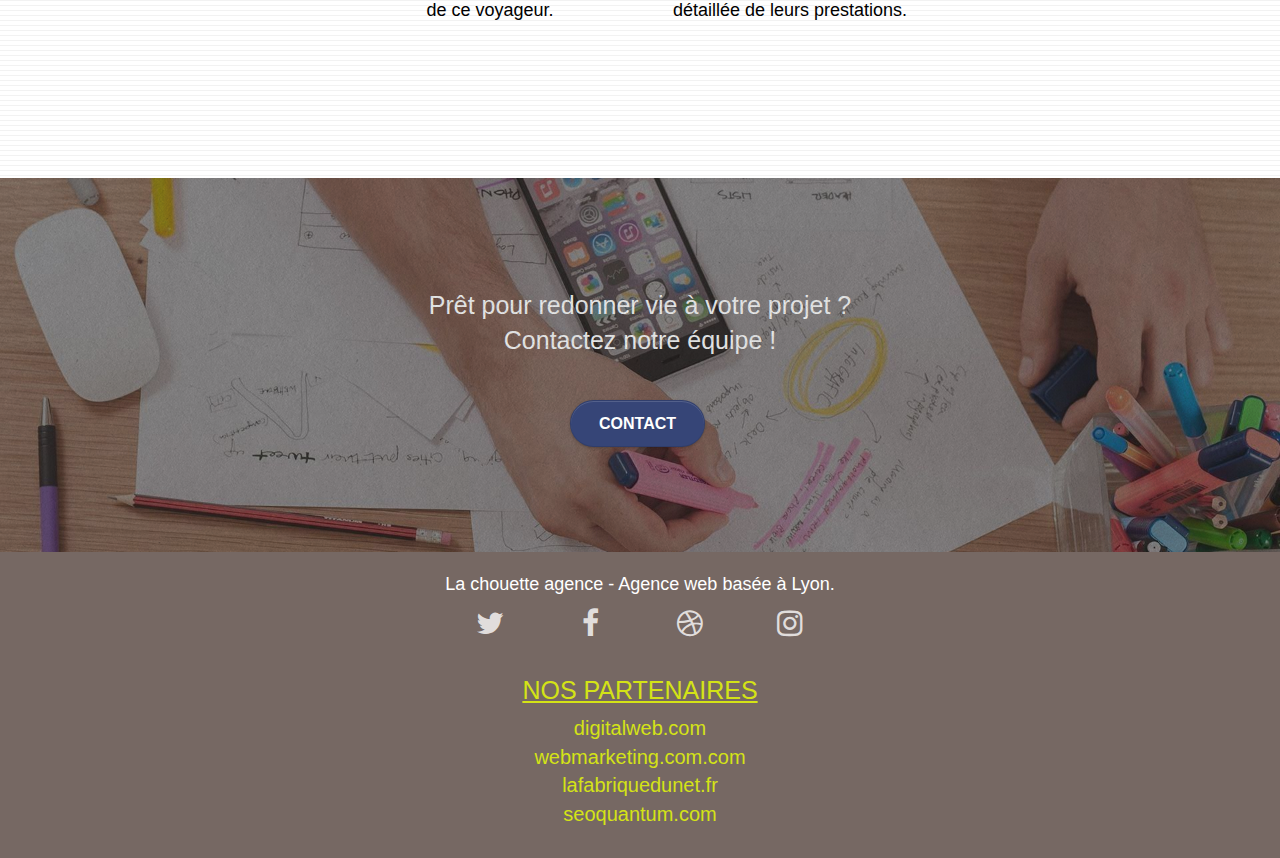
==== commit 263d8a46: "correction carrousel" ====
--- a/index.html
+++ b/index.html
@@ -4,7 +4,6 @@
     <title>La Chouette Agence</title>
     <meta name="description" content="Un bon design n'est rien sans de bonnes illustrations. Laissez faire notre équipe de graphistes talentueux pour donner à vos pages une touche finale d'élégance.">
     <meta charset="utf-8">
-    <meta name="keywords" content="seo, google, site web, site internet, agence design paris, agence design, agence design,agence design,agence design,agence design,agence design,agence design,agence design,agence design">
     <meta name="google-site-verification" content="ciVYaARZbi_JaVBt_546kN35v6q-uW-Y7wA9mX-XQCg" />
     
     <meta name="viewport" content="width=device-width, initial-scale=1.0, viewport-fit=cover">
@@ -133,7 +132,7 @@
 		        </div>
 		        <div class="row tight-width-whitespace portfolio-row">
 			        <div class="col-sm-6">
-				        <a href="#" data-lightbox="img/1-compressor.jpg" data-gallery-id="gallery-1" data-caption="Refonte d'un site web pour un journal local" data-frame="snapshot-lb"><img src="img/1-compressor.jpg" alt="la chouette agence refonte site web journal" class="img-responsive portfolio-thumb" /></a>
+				        <a href="#" data-lightbox="img/1-compressor.jpg" data-gallery-id="gallery-1" data-caption="Refonte d'un site web pour un journal local" data-frame="snapshot-lb"><img src="img/1-compressor.jpg"  alt="la chouette agence refonte site web journal" class="img-responsive portfolio-thumb" /></a>
 				        <h3 class="mg-md text-center">Refonte d'un site web pour un journal local</h3>
 				        <p class="text-center">Nous avons créé une nouvelle identité visuelle pour un journal lyonnais.</p>
 			        </div>
@@ -156,7 +155,10 @@
 			        </div>
 		        </div>
 	        </div>
-        </div>
+        </div>        
+        
+  <!-- Indicators -->
+ 
 <!-- bloc-4-portfolio END -->
 
 <!-- bloc-5-cta -->
--- a/style.css
+++ b/style.css
@@ -29,16 +29,6 @@
     color: #FFFFFF;
 }
 
-/*
-#page-loading-blocs-notifaction {
-    position: fixed;
-    top: 0;
-    bottom: 0;
-    width: 100%;
-    z-index: 100000;
-    background: #FFFFFF url("img/pageload-spinner.gif") no-repeat center center;
-}
-*/
 .bloc {
     width: 100%;
     clear: both;
@@ -55,6 +45,9 @@
     padding-left: 0;
     padding-right: 0;
 }
+
+
+
 
 .bloc-lg {
     padding: 100px 50px;
@@ -379,8 +372,6 @@
     z-index: 2;
 }
 
-
-
 .nav > li > .dropdown a {
     background: none!important;
     display: block;
@@ -508,10 +499,11 @@
     opacity: 1;
 }
 
+
 a[data-lightbox] {
-    position: relative;
-    display: block;
-    text-align: center;
+    display: flex;
+    justify-content: center;
+    align-items: center;
 }
 
 a[data-lightbox]:hover::before {
@@ -520,17 +512,23 @@
     font-size: 32px;
     width: 50px;
     height: 50px;
-    margin-left: -25px;
+    /*margin-left: -25px;*/
     border-radius: 50%;
     background: rgba(0, 0, 0, .6);
     color: #FFF;
     font-weight: 100;
     z-index: 1;
     position: absolute;
-    top: 50%;
-    transform: translateY(-50%);
+    /*top: 50%;
+    bottom: 50%;
+    transform: translateY(-50%);*/
     -webkit-transform: translateY(-50%);
-}
+    display: flex;
+    justify-content: center;
+    align-items: center;
+    margin-top: 23px;
+}
+
 
 a[data-lightbox]:hover img {
     opacity: 0.6;
@@ -615,7 +613,9 @@
     padding: 0;
     color: rgba(0, 0, 0, .5);
     background: none;
-}
+    text-align: center;
+}
+
 
 h1,
 h2,
@@ -700,8 +700,6 @@
 }
 
 
-
-
 h3 {
     font-size: 15px;
     text-transform: uppercase;
@@ -854,19 +852,6 @@
     }
 }
 
-/*
-@media only screen and (min-device-width: 768px) and (max-device-width: 1024px) and (orientation: landscape) {
-    .b-parallax {
-        background-attachment: scroll;
-    }
-}
-
-@media only screen and (min-device-width: 1024px) and (max-device-width: 1366px) and (-webkit-min-device-pixel-ratio: 1.5) {
-    .b-parallax {
-        background-attachment: scroll;
-    }
-}
-*/
 
 @media (max-width: 991px) {
     .container {
@@ -881,77 +866,12 @@
         position: relative;
     }
     
-    /*
-    .bloc {
-        padding-left: constant(safe-area-inset-left);
-        padding-right: constant(safe-area-inset-right);
-    }
-    */
-    
+       
     .bloc-group,
     .bloc-group .bloc {
         display: block;
         width: 100%;
     }
-    
-    /*
-    .bloc-fill-screen .fill-bloc-top-edge,
-    .bloc-fill-screen .fill-bloc-bottom-edge {
-        padding: 0 20px;
-        padding-left: constant(safe-area-inset-left);
-        padding-right: constant(safe-area-inset-right);
-    }
-}
-    */
-
-@media (min-width: 768px) {
-    .site-navigation {
-        position: absolute;
-        top: 50%;
-        right: 20px;
-        transform: translate(0, -50%);
-        -webkit-transform: translateY(-50%);
-    }
-    .nav > li .dropdown-menu a,
-    .nav > li .dropdown-menu a:hover {
-        color: #484848;
-    }
-    .nav-invert .site-navigation {
-        left: 0;
-        right: 0;
-    }
-    .nav-center {
-        text-align: center;
-    }
-    .nav-center .navbar-header {
-        width: 100%;
-    }
-    .nav-center .navbar-header,
-    .nav-center .navbar-brand,
-    .nav-center .nav > li {
-        float: none;
-        display: inline-block;
-    }
-    .nav-center .site-navigation {
-        position: relative;
-        width: 100%;
-        right: 0;
-        margin-right: 0px;
-        margin-top: 20px;
-    }
-    .nav-center.mini-nav .navbar-toggle {
-        float: none;
-        margin: 10px auto 0;
-    }
-}
-
-@media (max-width: 400px) {
-    .bloc {
-        padding-left: 0;
-        padding-right: 0;
-    }
-    
-
 
 @media (max-width: 767px) {
     .page-container {
@@ -998,6 +918,9 @@
     .nav > li:hover {
         background: rgba(0, 0, 0, .08);
     }
+    
+    
+      
     .dropdown .dropdown a .caret {
         float: none;
         margin: 5px 0 0 10px!important;
@@ -1076,31 +999,11 @@
     }
     form {
         padding: 5px;
+        
     }
     .close-lightbox {
         display: inline-block;
     }
     
-    /*
-    .blocsapp-device-iphone5 {
-        background-size: 216px 425px;
-        padding-top: 60px;
-        width: 216px;
-        height: 425px;
-    }
-    .blocsapp-device-iphone5 img {
-        width: 180px;
-        height: 320px;
-    }
-}
-*/
-
-    
-
-/*
-@media (max-width: 767px) {
-    .bloc-mob-center-text {
-        text-align: center;
-    }
-}
-  */  +}
+ 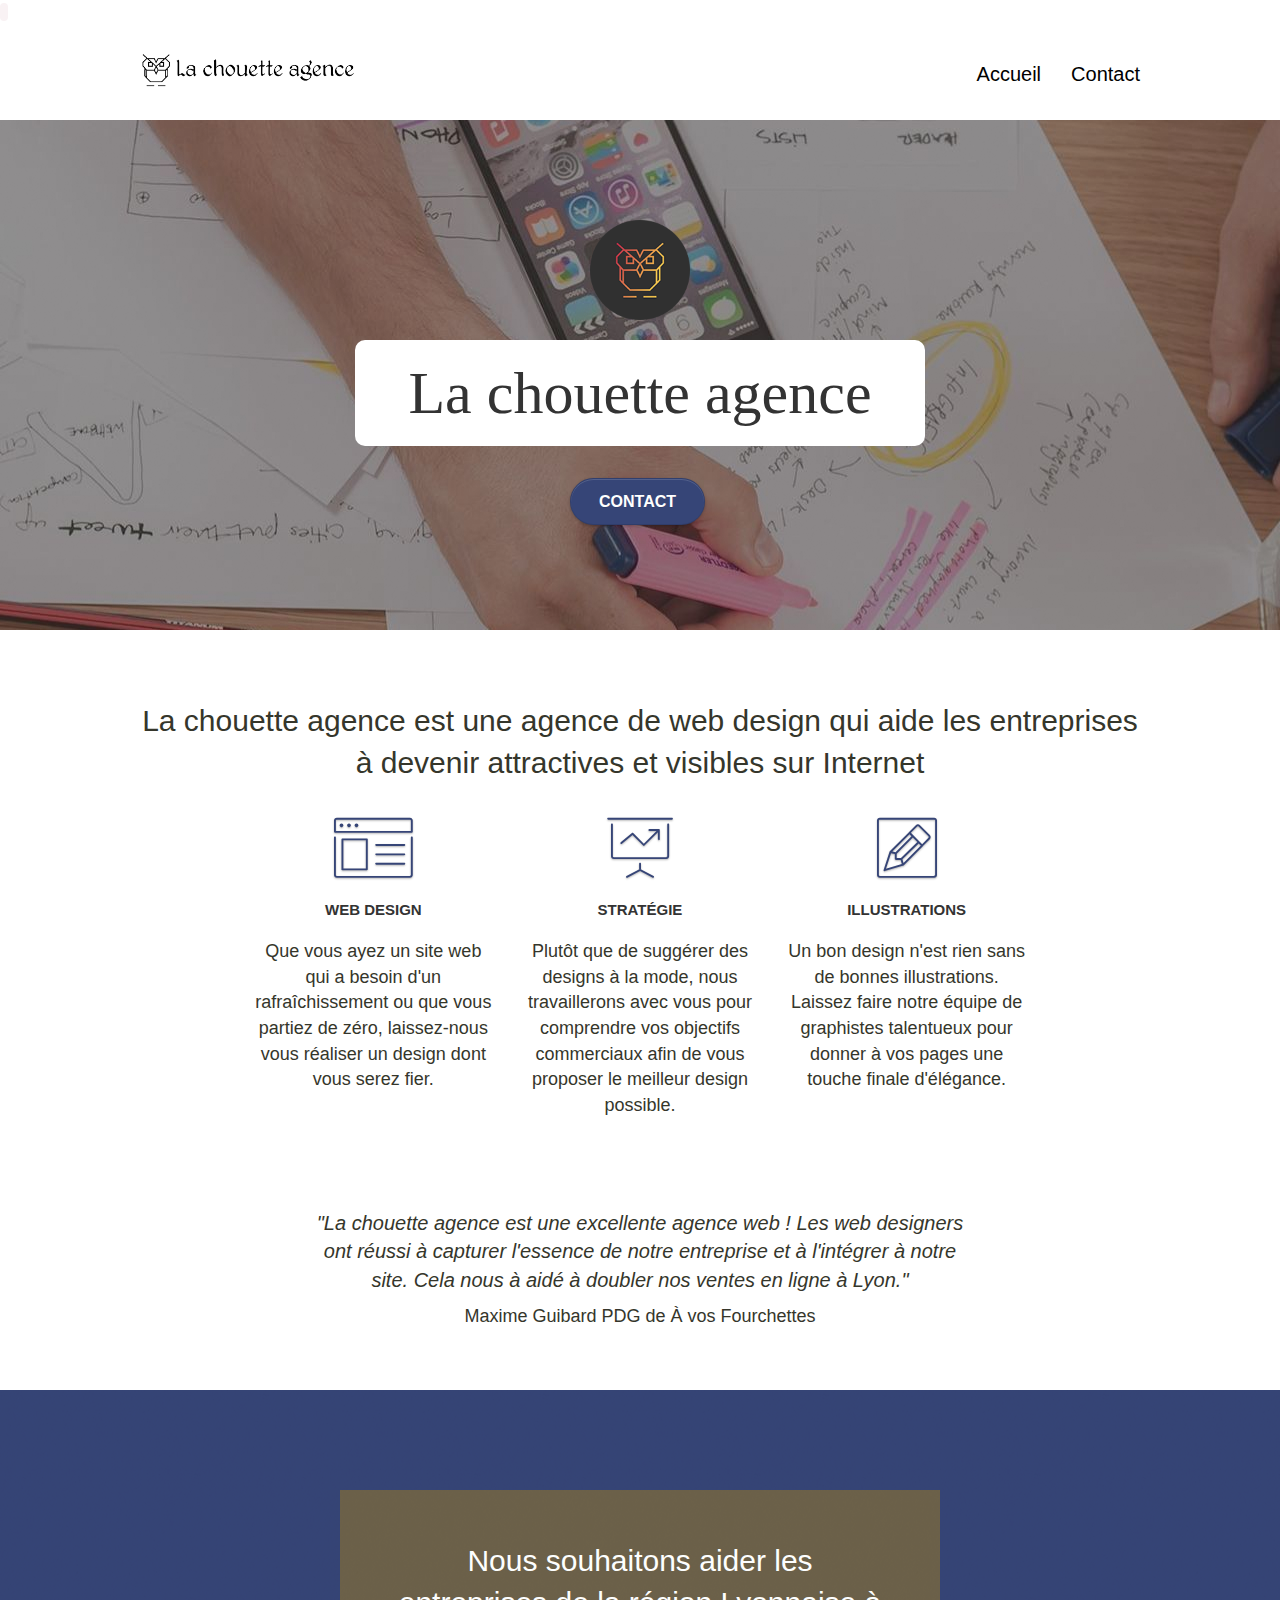
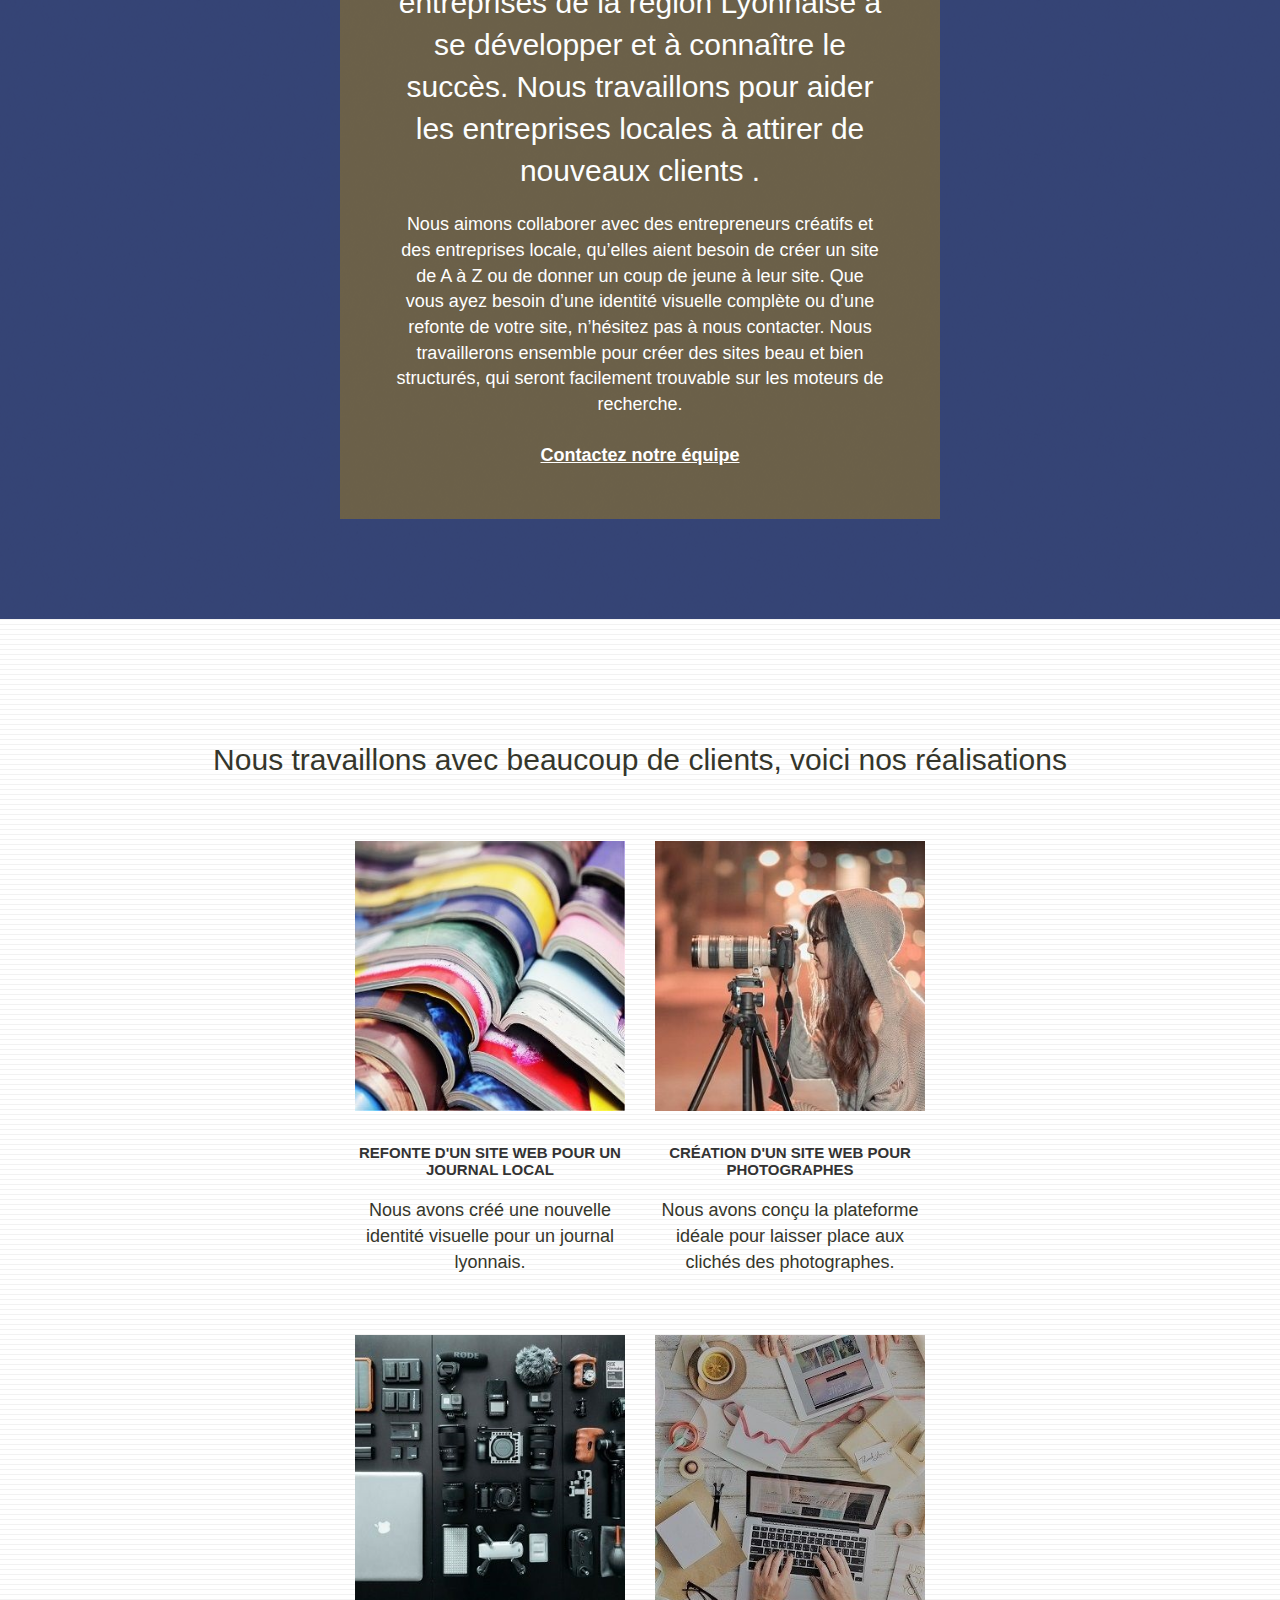
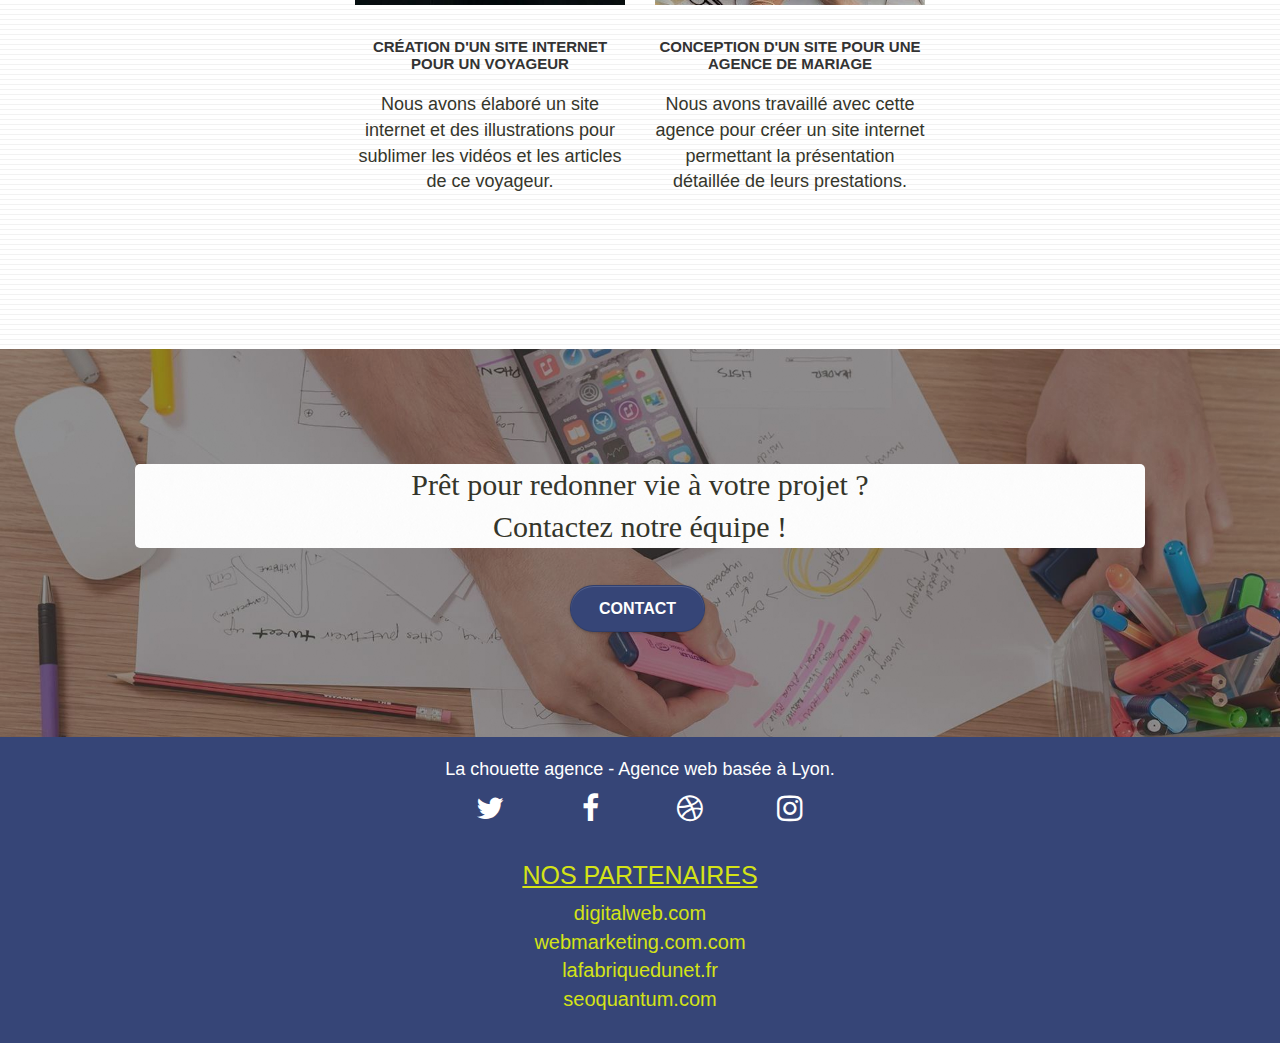
==== commit 509f8031: "amélioration contraste" ====
--- a/index.html
+++ b/index.html
@@ -1,19 +1,27 @@
 <!doctype html>
 <html lang="fr">
-<head>
+
+<head>   
     <title>La Chouette Agence</title>
     <meta name="description" content="Un bon design n'est rien sans de bonnes illustrations. Laissez faire notre équipe de graphistes talentueux pour donner à vos pages une touche finale d'élégance.">
     <meta charset="utf-8">
     <meta name="google-site-verification" content="ciVYaARZbi_JaVBt_546kN35v6q-uW-Y7wA9mX-XQCg" />
     
     <meta name="viewport" content="width=device-width, initial-scale=1.0, viewport-fit=cover">
-    <link rel="shortcut icon" type="image/png" href="favicon.jpg">
-    
+    <code><meta name="robots" content="index, follow"></code>
+    
+    <link rel="shortcut icon" type="image/png" href="favicon.jpg">    
     
     <link rel="stylesheet" type="text/css" href="./css/bootstrap.min.css">
 	<link rel="stylesheet" type="text/css" href="style.css">
 	<link rel="stylesheet" type="text/css" href="./css/font-awesome.min.css">
 	<link rel="stylesheet" type="text/css" href="./css/et-line.min.css">
+       
+    <script src="./js/jquery-2.1.0.min.js"></script>
+	<script src="./js/bootstrap.min.js"></script>
+	<script src="./js/blocs.min.js"></script>
+	<script src="./js/jquery.touchSwipe.min.js"></script>
+	<script src="./js/gmaps.min.js"></script>
         
 <!-- Analytics -->
  
@@ -53,7 +61,7 @@
 		        <div class="row tight-width-whitespace">
 			        <div class="col-sm-12">
 				        <img src="img/logo.png" class="center-block image-resize-mode" width="100" alt="La chouette agence logo" />
-				        <h1 class="text-center hero-bloc-text tc-white ">La chouette agence</h1>
+				        <h1 class="text-center hero-bloc-text ">La chouette agence</h1>
 				    <div class="text-center">
 					    <a href="contact.html" class="btn btn-lg btn-clean btn-rd cta-hero btn-atomic-tangerine" id="cta-hero">Contact</a>
 				    </div>
@@ -165,7 +173,7 @@
         <div class="bloc bgc-dark-slate-blue bg-banniere d-bloc bloc-bg-texture texture-paper" id="bloc-5-cta">
 	        <div class="container bloc-lg">
 		        <div class="row">
-			        <h2 class="mg-md text-center  tc-white ">Prêt pour redonner vie à votre projet ?<br>Contactez notre équipe !</h2>
+			        <h2 class="mg-md text-center">Prêt pour redonner vie à votre projet ?<br>Contactez notre équipe !</h2>
 			        <div class="col-sm-12 text-center">
 				        <a href="contact.html" class="btn btn-atomic-tangerine btn-clean btn-rd btn-lg cta-hero">Contact</a>
 			        </div>
@@ -221,11 +229,7 @@
 
     </div>
 <!-- Principal conteneur END -->
-    <script src="./js/jquery-2.1.0.min.js"></script>
-	<script src="./js/bootstrap.min.js"></script>
-	<script src="./js/blocs.min.js"></script>
-	<script src="./js/jquery.touchSwipe.min.js"></script>
-	<script src="./js/gmaps.min.js"></script>
+  
 
 </body>
 </html>
--- a/style.css
+++ b/style.css
@@ -98,7 +98,7 @@
 
 .texture-paper::before {
     background: url("img/texture-paper.png");
-    opacity: 0.5;
+    opacity: 0.05;
     background-size: 280px 280px;
 }
 
@@ -140,7 +140,7 @@
 .d-bloc h5 a,
 .d-bloc h6 a,
 .d-bloc p a {
-    color: rgba(255, 255, 255, .8);
+    color: rgba(255, 255, 255, 1);
 }
 
 
@@ -293,7 +293,12 @@
 }
 
 #bloc-1-hero h1 {
-    font-size: 50px;
+    font-size: 60px;
+    font-family:cursive;
+    background-color: white;
+    color: black;
+    padding: 20px 0px;
+    border-radius: 10px;
 }
 
 .navbar {
@@ -624,11 +629,19 @@
 h6,
 p,
 label,
-.btn,
+.btn
 {
     font-family: "helvetica";
     font-weight: 500;
     color: #35362B!important;
+}
+
+#bloc-5-cta h2{
+    background-color: white;
+    color: black;
+    border-radius: 5px;
+    font-family:cursive;
+    margin: 15px 10px;
 }
 
 footer a {
@@ -674,7 +687,7 @@
 }
 
 h1 {
-    font-size: 45px;
+    font-size: 40px;
     font-family: sans-serif;
 }
 
@@ -694,7 +707,7 @@
 }
 
 h2 {
-    font-size: 25px;
+    font-size: 30px;
     line-height: 1.4em;
     color: #333333;
 }
@@ -763,13 +776,14 @@
 }
 
 
+
 .bgc-dark-slate-blue {
     background-color: transparent;
 }
 
 
 .bgc-atomic-tangerine {
-    background-color: #766863;
+    background-color: #364577;
 }
 
 .tc-white {
@@ -872,6 +886,7 @@
         display: block;
         width: 100%;
     }
+}
 
 @media (max-width: 767px) {
     .page-container {
@@ -1004,6 +1019,5 @@
     .close-lightbox {
         display: inline-block;
     }
-    
 }
  